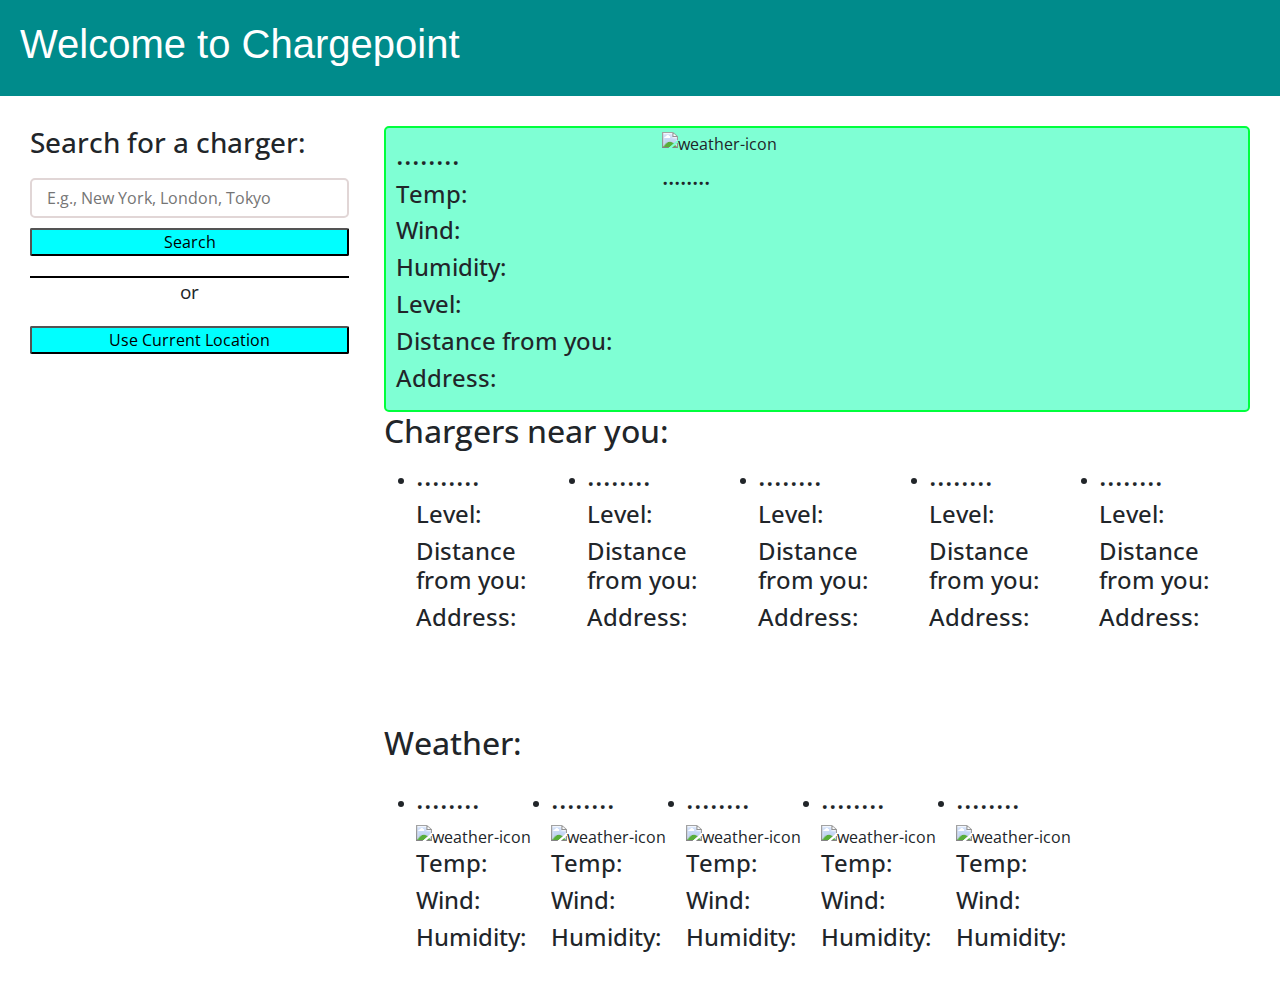
==== index.html @ 7f754228 "Merge pull request #11 from IsabellVirrey/isabell_divs" ====
<!DOCTYPE html>
<html lang="en">
  <head>
    <meta charset="UTF-8" />
    <meta name="viewport" content="width=device-width, initial-scale=1.0" />
    <meta http-equiv="X-UA-Compatible" content="ie=edge" />
    <link
      rel="stylesheet"
      href="https://cdn.jsdelivr.net/npm/bootstrap@5.1.3/dist/css/bootstrap.min.css"
    />
    <link
      rel="stylesheet"
      href="https://use.fontawesome.com/releases/v5.8.1/css/all.css"
      integrity="sha384-50oBUHEmvpQ+1lW4y57PTFmhCaXp0ML5d60M1M7uH2+nqUivzIebhndOJK28anvf"
      crossorigin="anonymous"
    />
    <link
      href="https://fonts.googleapis.com/css?family=Open+Sans&display=swap"
      rel="stylesheet"
    />

    <link rel="stylesheet" href="./assets/css/style.css" />

    <title>Weather Dashboard</title>
  </head>

  <body>

    <header>
      <h1>Welcome to Chargepoint  </h1>
    </header>

    <div class ="main-layout">

      <div class ="weather-input"> 
        <h3>Search for a charger: </h3>
        <input class="city-input" type="text" placeholder="E.g., New York, London, Tokyo">
        <button class="search-btn">Search</button>
        <div class="separator"></div>
        <button class="location-btn">Use Current Location</button>
        <div class="container cityHist">
          
        </div>
        </div>

        

        <div class = "weather-data">
          <!----------------------------------------------------------------->
          <div class = 'current-weather'>
              <section class = "weather-detail">
                <h3>........</h3>
                <h4>Temp: <span class="2"></span></h4>
                <h4>Wind: <span class="3"></span></h4>
                <h4>Humidity: <span class="4"></span></h4>
                <h4>Level: <span class="5"></span></h4>
                <h4>Distance from you: <span class="6"></span></h4>
                <h4>Address: <span class="7"></span></h4>
              </section>
              <section class ='weather-icon'>
                <img src="" alt="weather-icon">
                <h4>........</h4>
              </section>
          </div>

            <!----------------------------------------------------------------->
<!-- -->
          <div class ="Chargers">
            <h2> Chargers near you: </h2>
            <ul class="weather-cards">
              <li class="card0">
                <h3>........</h3> 
                <h4>Level: <span class="5"></span></h4>
                <h4>Distance from you: <span class="6"></span></h4>
                <h4>Address: <span class="7"></span></h4>
              </li>

              <li class="card1">
                <h3>........</h3> 
              <h4>Level: <span class="5"></span></h4>
              <h4>Distance from you: <span class="6"></span></h4>
              <h4>Address: <span class="7"></span></h4>
              </li>

              <li class="card2">

                <h3>........</h3>

                <h4>Level: <span class="5"></span></h4>
                <h4>Distance from you: <span class="6"></span></h4>
                <h4>Address: <span class="7"></span></h4>
              </li>

              <li class="card3">
                <h3>........</h3> 
                <h4>Level: <span class="5"></span></h4>
                <h4>Distance from you: <span class="6"></span></h4>
                <h4>Address: <span class="7"></span></h4>
              </li>

              <li class="card4">
                <h3>........</h3> 
                <h4>Level: <span class="5"></span></h4>
                <h4>Distance from you: <span class="6"></span></h4>
                <h4>Address: <span class="7"></span></h4>
              </li>
              </ul>
          <div>
          <!-- -->
<br></br>

<div class ="days-forecast">
  <h2> Weather: </h2>
  <ul class="weather-cards">
    <li class="card0">
      <h3>........</h3> 
      <img src="" alt="weather-icon">
      <h4>Temp: <span class="2"></span></h4>
      <h4>Wind: <span class="3"></span></h4>
      <h4>Humidity: <span class="4"></span></h4>
    </li>

    <li class="card1">
      <h3>........</h3> 
      <img src="" alt="weather-icon">
      <h4>Temp: <span class="2"></span></h4>
    <h4>Wind: <span class="3"></span></h4>
    <h4>Humidity: <span class="4"></span></h4>
    </li>

    <li class="card2">

      <h3>........</h3>

      <img src="" alt="weather-icon">
      <h4>Temp: <span class="2"></span></h4>
      <h4>Wind: <span class="3"></span></h4>
      <h4>Humidity: <span class="4"></span></h4>
    </li>

    <li class="card3">
      <h3>........</h3> 
      <img src="" alt="weather-icon">
      <h4>Temp: <span class="2"></span></h4>
      <h4>Wind: <span class="3"></span></h4>
      <h4>Humidity: <span class="4"></span></h4>
    </li>

    <li class="card4">
      <h3>........</h3> 
      <img src="" alt="weather-icon">
      <h4>Temp: <span class="2"></span></h4>
      <h4>Wind: <span class="3"></span></h4>
      <h4>Humidity: <span class="4"></span></h4>
    </li>

              </ul>
            </div>



        </div>



    </div>
    






        
    <script src="https://code.jquery.com/jquery-3.4.1.min.js"></script>
    <script src="https://cdnjs.cloudflare.com/ajax/libs/moment.js/2.24.0/moment.min.js"></script>
    <script
      src="https://cdn.jsdelivr.net/npm/dayjs@1.11.3/dayjs.min.js"
      integrity="sha256-iu/zLUB+QgISXBLCW/mcDi/rnf4m4uEDO0wauy76x7U="
      crossorigin="anonymous"
    ></script>

  <!-- Sarah trying js fetch request in html -->
      <script>
        const API_KEY = "42fc323d-4d1a-441d-a3cf-f4cf388c4ed2";
        const latitude = "";
        const longitude = "";
        const OPENCHARGE_URL = `https://api.openchargemap.io/v3/poi/?output=json&key=${API_KEY}&latitude=${latitude}&longitude=${longitude}&distance=5`

        fetch(OPENCHARGE_URL)
        .then(function(response)
        {
          return response.json();
        })
        .then(function(data){
          console.log(data);
          console.log(latitude);
          console.log(longitude);
        })
        
      </script>


    <script src="./assets/js/script.js"></script>
  </body>
</html>
---- assets/css/style.css ----
* {
  box-sizing: border-box;
  margin: 0;
  padding: 0;
}

body {
  font-family: 'Open Sans', sans-serif;
  font-size: 16px;
  background-color: white;
}

header {
padding: 20px;
font-family: 'Trebuchet MS', 'Lucida Sans Unicode', 'Lucida Grande', 'Lucida Sans', Arial, sans-serif;
background-color: darkcyan;
color: white;
}

/*
html{
  background-color: rgb(252, 252, 252);
  height: 100%;
}
*/

.main-layout{
  display: flex;
  gap: 35px;
  padding: 30px;
}

.weather-input
{
  width: 450px;
  border: 3px white;
}

.weather-input input
{
  width: 100%;
  height: 40px;
  padding: 0 15px;
  border: 2px rgb(225, 214, 214) solid;
  border-radius: 5px;
  margin: 10px 0 10px 0;
}
.weather-input button
{
width: 100%;
padding: 10px,0;
cursor: pointer;
outline: none;
background-color: cyan;
border-radius: 2px;

}
.weather-input .separator
{
  border-top: 2px black solid;
  margin: 20px 0;
  display: flex;
  justify-content: center;
}

.weather-input .separator::before
{
  content: "or";
  font-size: 1.18rem;
  padding: 0 15px;
  
}

.weather-data
{
  width: 100%;
  

  
}
.current-weather
{
  border-radius: 5px;
  border: 2px rgb(0, 255, 60) solid;
  padding: 10px 20px 10px 10px;
  display: flex;
  background-color: aquamarine;

}


.current-weather .weather-icon
{
  margin-left: 50px;
}
.current-weather .weather-icon img{
  max-width: 120px;
  margin-top: -15px;
}



.card img{
  max-width: 80px;
  margin-top: 5px 0 -12px 0;
}

.days-forecast h2
{
  font-size: 2rem;
  margin: 20px 0;
}
.weather-cards
{
  display: flex;
  gap: 20px;
}

.weather-cards .card{
  background: rgb(54, 42, 165);
  color: whitesmoke;
  padding: 18px 16px;
  border-radius: 6px;
}


/*
 <div class ="days-forecast">
              <h2> 5-Day Forecast</h2>
              <ul class="weather-cards">
                <li class="card">
                  <h3>(12/08/2023)</h3>  
                  <img src="https://openweathermap.org/img/wn/10d@2x.png" alt="weather-icon">
                  <h4>Temp: 76.62</h4>
                  <h4>Wind: 100</h4>
                  <h4>Humidity: 300</h4>
                </li>


*/
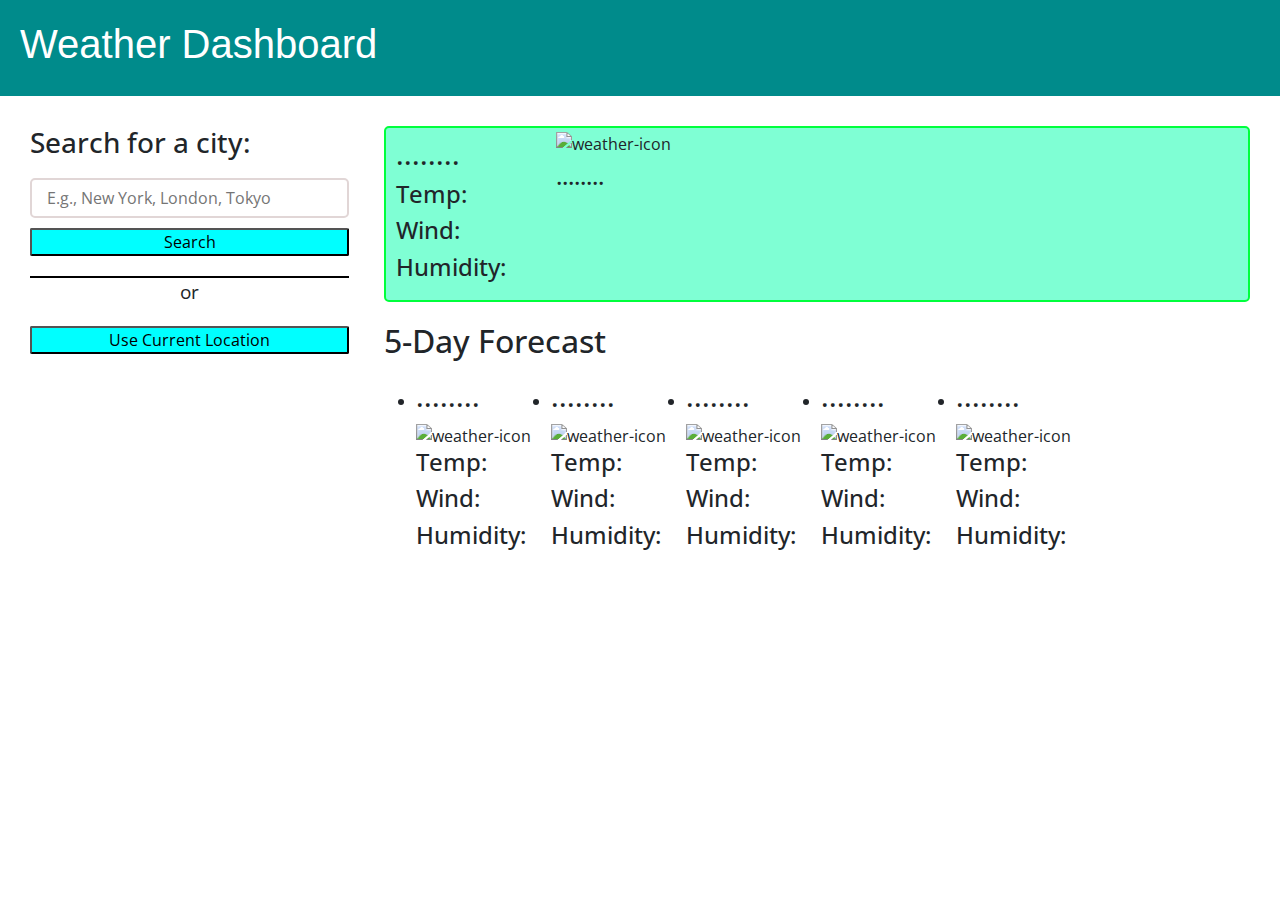
==== commit b0158729: "Add files via upload" ====
--- a/index.html
+++ b/index.html
@@ -1,206 +1,139 @@
-<!DOCTYPE html>
-<html lang="en">
-  <head>
-    <meta charset="UTF-8" />
-    <meta name="viewport" content="width=device-width, initial-scale=1.0" />
-    <meta http-equiv="X-UA-Compatible" content="ie=edge" />
-    <link
-      rel="stylesheet"
-      href="https://cdn.jsdelivr.net/npm/bootstrap@5.1.3/dist/css/bootstrap.min.css"
-    />
-    <link
-      rel="stylesheet"
-      href="https://use.fontawesome.com/releases/v5.8.1/css/all.css"
-      integrity="sha384-50oBUHEmvpQ+1lW4y57PTFmhCaXp0ML5d60M1M7uH2+nqUivzIebhndOJK28anvf"
-      crossorigin="anonymous"
-    />
-    <link
-      href="https://fonts.googleapis.com/css?family=Open+Sans&display=swap"
-      rel="stylesheet"
-    />
-
-    <link rel="stylesheet" href="./assets/css/style.css" />
-
-    <title>Weather Dashboard</title>
-  </head>
-
-  <body>
-
-    <header>
-      <h1>Welcome to Chargepoint  </h1>
-    </header>
-
-    <div class ="main-layout">
-
-      <div class ="weather-input"> 
-        <h3>Search for a charger: </h3>
-        <input class="city-input" type="text" placeholder="E.g., New York, London, Tokyo">
-        <button class="search-btn">Search</button>
-        <div class="separator"></div>
-        <button class="location-btn">Use Current Location</button>
-        <div class="container cityHist">
-          
-        </div>
-        </div>
-
-        
-
-        <div class = "weather-data">
-          <!----------------------------------------------------------------->
-          <div class = 'current-weather'>
-              <section class = "weather-detail">
-                <h3>........</h3>
-                <h4>Temp: <span class="2"></span></h4>
-                <h4>Wind: <span class="3"></span></h4>
-                <h4>Humidity: <span class="4"></span></h4>
-                <h4>Level: <span class="5"></span></h4>
-                <h4>Distance from you: <span class="6"></span></h4>
-                <h4>Address: <span class="7"></span></h4>
-              </section>
-              <section class ='weather-icon'>
-                <img src="" alt="weather-icon">
-                <h4>........</h4>
-              </section>
-          </div>
-
-            <!----------------------------------------------------------------->
-<!-- -->
-          <div class ="Chargers">
-            <h2> Chargers near you: </h2>
-            <ul class="weather-cards">
-              <li class="card0">
-                <h3>........</h3> 
-                <h4>Level: <span class="5"></span></h4>
-                <h4>Distance from you: <span class="6"></span></h4>
-                <h4>Address: <span class="7"></span></h4>
-              </li>
-
-              <li class="card1">
-                <h3>........</h3> 
-              <h4>Level: <span class="5"></span></h4>
-              <h4>Distance from you: <span class="6"></span></h4>
-              <h4>Address: <span class="7"></span></h4>
-              </li>
-
-              <li class="card2">
-
-                <h3>........</h3>
-
-                <h4>Level: <span class="5"></span></h4>
-                <h4>Distance from you: <span class="6"></span></h4>
-                <h4>Address: <span class="7"></span></h4>
-              </li>
-
-              <li class="card3">
-                <h3>........</h3> 
-                <h4>Level: <span class="5"></span></h4>
-                <h4>Distance from you: <span class="6"></span></h4>
-                <h4>Address: <span class="7"></span></h4>
-              </li>
-
-              <li class="card4">
-                <h3>........</h3> 
-                <h4>Level: <span class="5"></span></h4>
-                <h4>Distance from you: <span class="6"></span></h4>
-                <h4>Address: <span class="7"></span></h4>
-              </li>
-              </ul>
-          <div>
-          <!-- -->
-<br></br>
-
-<div class ="days-forecast">
-  <h2> Weather: </h2>
-  <ul class="weather-cards">
-    <li class="card0">
-      <h3>........</h3> 
-      <img src="" alt="weather-icon">
-      <h4>Temp: <span class="2"></span></h4>
-      <h4>Wind: <span class="3"></span></h4>
-      <h4>Humidity: <span class="4"></span></h4>
-    </li>
-
-    <li class="card1">
-      <h3>........</h3> 
-      <img src="" alt="weather-icon">
-      <h4>Temp: <span class="2"></span></h4>
-    <h4>Wind: <span class="3"></span></h4>
-    <h4>Humidity: <span class="4"></span></h4>
-    </li>
-
-    <li class="card2">
-
-      <h3>........</h3>
-
-      <img src="" alt="weather-icon">
-      <h4>Temp: <span class="2"></span></h4>
-      <h4>Wind: <span class="3"></span></h4>
-      <h4>Humidity: <span class="4"></span></h4>
-    </li>
-
-    <li class="card3">
-      <h3>........</h3> 
-      <img src="" alt="weather-icon">
-      <h4>Temp: <span class="2"></span></h4>
-      <h4>Wind: <span class="3"></span></h4>
-      <h4>Humidity: <span class="4"></span></h4>
-    </li>
-
-    <li class="card4">
-      <h3>........</h3> 
-      <img src="" alt="weather-icon">
-      <h4>Temp: <span class="2"></span></h4>
-      <h4>Wind: <span class="3"></span></h4>
-      <h4>Humidity: <span class="4"></span></h4>
-    </li>
-
-              </ul>
-            </div>
-
-
-
-        </div>
-
-
-
-    </div>
-    
-
-
-
-
-
-
-        
-    <script src="https://code.jquery.com/jquery-3.4.1.min.js"></script>
-    <script src="https://cdnjs.cloudflare.com/ajax/libs/moment.js/2.24.0/moment.min.js"></script>
-    <script
-      src="https://cdn.jsdelivr.net/npm/dayjs@1.11.3/dayjs.min.js"
-      integrity="sha256-iu/zLUB+QgISXBLCW/mcDi/rnf4m4uEDO0wauy76x7U="
-      crossorigin="anonymous"
-    ></script>
-
-  <!-- Sarah trying js fetch request in html -->
-      <script>
-        const API_KEY = "42fc323d-4d1a-441d-a3cf-f4cf388c4ed2";
-        const latitude = "";
-        const longitude = "";
-        const OPENCHARGE_URL = `https://api.openchargemap.io/v3/poi/?output=json&key=${API_KEY}&latitude=${latitude}&longitude=${longitude}&distance=5`
-
-        fetch(OPENCHARGE_URL)
-        .then(function(response)
-        {
-          return response.json();
-        })
-        .then(function(data){
-          console.log(data);
-          console.log(latitude);
-          console.log(longitude);
-        })
-        
-      </script>
-
-
-    <script src="./assets/js/script.js"></script>
-  </body>
-</html>
+<!DOCTYPE html>
+<html lang="en">
+  <head>
+    <meta charset="UTF-8" />
+    <meta name="viewport" content="width=device-width, initial-scale=1.0" />
+    <meta http-equiv="X-UA-Compatible" content="ie=edge" />
+    <link
+      rel="stylesheet"
+      href="https://cdn.jsdelivr.net/npm/bootstrap@5.1.3/dist/css/bootstrap.min.css"
+    />
+    <link
+      rel="stylesheet"
+      href="https://use.fontawesome.com/releases/v5.8.1/css/all.css"
+      integrity="sha384-50oBUHEmvpQ+1lW4y57PTFmhCaXp0ML5d60M1M7uH2+nqUivzIebhndOJK28anvf"
+      crossorigin="anonymous"
+    />
+    <link
+      href="https://fonts.googleapis.com/css?family=Open+Sans&display=swap"
+      rel="stylesheet"
+    />
+    <link rel="stylesheet" href="./assets/css/style.css" />
+    <title>Weather Dashboard</title>
+  </head>
+
+  <header>
+
+    <h1 class="heading">Weather Dashboard</h1>
+    <h5 class="heading">
+      <span  id ="time-display"></span>
+    </h5>
+
+  </header>
+  <body>
+    
+    <div class ="main-layout">
+
+      <div class ="weather-input"> 
+        <h3>Search for a city: </h3>
+        <input class="city-input" type="text" placeholder="E.g., New York, London, Tokyo">
+        <button class="search-btn">Search</button>
+        <div class="separator"></div>
+        <button class="location-btn">Use Current Location</button>
+        <div class="container cityHist">
+          
+        </div>
+
+        </div>
+
+        
+
+        <div class = "weather-data">
+          <!----------------------------------------------------------------->
+          <div class = 'current-weather'>
+              <section class = "weather-detail">
+                <h3>........</h3>
+                <h4>Temp: <span class="2"></span></h4>
+                <h4>Wind: <span class="3"></span></h4>
+                <h4>Humidity: <span class="4"></span></h4>
+              </section>
+              <section class ='weather-icon'>
+                <img src="" alt="weather-icon">
+                <h4>........</h4>
+              </section>
+          </div>
+
+            <!----------------------------------------------------------------->
+
+            <div class ="days-forecast">
+              <h2> 5-Day Forecast</h2>
+              <ul class="weather-cards">
+                <li class="card0">
+                  <h3>........</h3> 
+                  <img src="" alt="weather-icon">
+                  <h4>Temp: <span class="2"></span></h4>
+                  <h4>Wind: <span class="3"></span></h4>
+                  <h4>Humidity: <span class="4"></span></h4>
+                </li>
+
+                <li class="card1">
+                  <h3>........</h3> 
+                  <img src="" alt="weather-icon">
+                  <h4>Temp: <span class="2"></span></h4>
+                <h4>Wind: <span class="3"></span></h4>
+                <h4>Humidity: <span class="4"></span></h4>
+                </li>
+
+                <li class="card2">
+                  <h3>........</h3> 
+                  <img src="" alt="weather-icon">
+                  <h4>Temp: <span class="2"></span></h4>
+                  <h4>Wind: <span class="3"></span></h4>
+                  <h4>Humidity: <span class="4"></span></h4>
+                </li>
+
+                <li class="card3">
+                  <h3>........</h3> 
+                  <img src="" alt="weather-icon">
+                  <h4>Temp: <span class="2"></span></h4>
+                  <h4>Wind: <span class="3"></span></h4>
+                  <h4>Humidity: <span class="4"></span></h4>
+                </li>
+
+                <li class="card4">
+                  <h3>........</h3> 
+                  <img src="" alt="weather-icon">
+                  <h4>Temp: <span class="2"></span></h4>
+                  <h4>Wind: <span class="3"></span></h4>
+                  <h4>Humidity: <span class="4"></span></h4>
+                </li>
+
+              </ul>
+            </div>
+
+
+
+        </div>
+
+
+
+    </div>
+    
+
+
+
+
+
+
+        
+    <script src="https://code.jquery.com/jquery-3.4.1.min.js"></script>
+    <script src="https://cdnjs.cloudflare.com/ajax/libs/moment.js/2.24.0/moment.min.js"></script>
+    <script
+      src="https://cdn.jsdelivr.net/npm/dayjs@1.11.3/dayjs.min.js"
+      integrity="sha256-iu/zLUB+QgISXBLCW/mcDi/rnf4m4uEDO0wauy76x7U="
+      crossorigin="anonymous"
+    ></script>
+
+    <script src="./assets/js/script.js"></script>
+  </body>
+</html>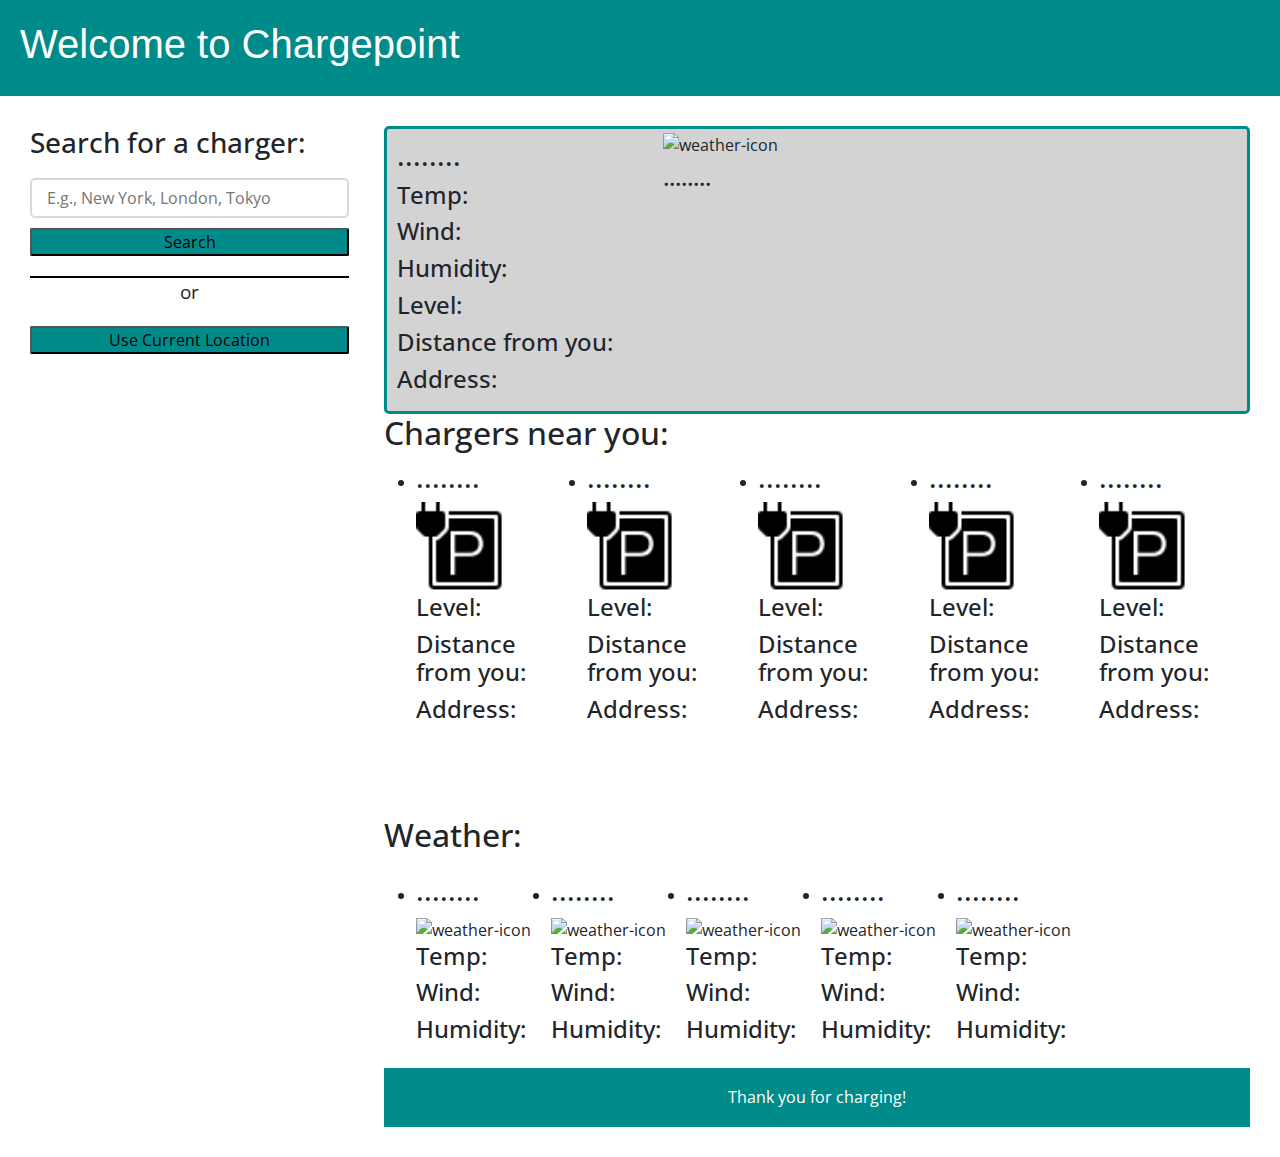
==== commit 40a07cf8: "more css" ====
--- a/index.html
+++ b/index.html
@@ -1,139 +1,197 @@
-<!DOCTYPE html>
-<html lang="en">
-  <head>
-    <meta charset="UTF-8" />
-    <meta name="viewport" content="width=device-width, initial-scale=1.0" />
-    <meta http-equiv="X-UA-Compatible" content="ie=edge" />
-    <link
-      rel="stylesheet"
-      href="https://cdn.jsdelivr.net/npm/bootstrap@5.1.3/dist/css/bootstrap.min.css"
-    />
-    <link
-      rel="stylesheet"
-      href="https://use.fontawesome.com/releases/v5.8.1/css/all.css"
-      integrity="sha384-50oBUHEmvpQ+1lW4y57PTFmhCaXp0ML5d60M1M7uH2+nqUivzIebhndOJK28anvf"
-      crossorigin="anonymous"
-    />
-    <link
-      href="https://fonts.googleapis.com/css?family=Open+Sans&display=swap"
-      rel="stylesheet"
-    />
-    <link rel="stylesheet" href="./assets/css/style.css" />
-    <title>Weather Dashboard</title>
-  </head>
-
-  <header>
-
-    <h1 class="heading">Weather Dashboard</h1>
-    <h5 class="heading">
-      <span  id ="time-display"></span>
-    </h5>
-
-  </header>
-  <body>
-    
-    <div class ="main-layout">
-
-      <div class ="weather-input"> 
-        <h3>Search for a city: </h3>
-        <input class="city-input" type="text" placeholder="E.g., New York, London, Tokyo">
-        <button class="search-btn">Search</button>
-        <div class="separator"></div>
-        <button class="location-btn">Use Current Location</button>
-        <div class="container cityHist">
-          
-        </div>
-
-        </div>
-
-        
-
-        <div class = "weather-data">
-          <!----------------------------------------------------------------->
-          <div class = 'current-weather'>
-              <section class = "weather-detail">
-                <h3>........</h3>
-                <h4>Temp: <span class="2"></span></h4>
-                <h4>Wind: <span class="3"></span></h4>
-                <h4>Humidity: <span class="4"></span></h4>
-              </section>
-              <section class ='weather-icon'>
-                <img src="" alt="weather-icon">
-                <h4>........</h4>
-              </section>
-          </div>
-
-            <!----------------------------------------------------------------->
-
-            <div class ="days-forecast">
-              <h2> 5-Day Forecast</h2>
-              <ul class="weather-cards">
-                <li class="card0">
-                  <h3>........</h3> 
-                  <img src="" alt="weather-icon">
-                  <h4>Temp: <span class="2"></span></h4>
-                  <h4>Wind: <span class="3"></span></h4>
-                  <h4>Humidity: <span class="4"></span></h4>
-                </li>
-
-                <li class="card1">
-                  <h3>........</h3> 
-                  <img src="" alt="weather-icon">
-                  <h4>Temp: <span class="2"></span></h4>
-                <h4>Wind: <span class="3"></span></h4>
-                <h4>Humidity: <span class="4"></span></h4>
-                </li>
-
-                <li class="card2">
-                  <h3>........</h3> 
-                  <img src="" alt="weather-icon">
-                  <h4>Temp: <span class="2"></span></h4>
-                  <h4>Wind: <span class="3"></span></h4>
-                  <h4>Humidity: <span class="4"></span></h4>
-                </li>
-
-                <li class="card3">
-                  <h3>........</h3> 
-                  <img src="" alt="weather-icon">
-                  <h4>Temp: <span class="2"></span></h4>
-                  <h4>Wind: <span class="3"></span></h4>
-                  <h4>Humidity: <span class="4"></span></h4>
-                </li>
-
-                <li class="card4">
-                  <h3>........</h3> 
-                  <img src="" alt="weather-icon">
-                  <h4>Temp: <span class="2"></span></h4>
-                  <h4>Wind: <span class="3"></span></h4>
-                  <h4>Humidity: <span class="4"></span></h4>
-                </li>
-
-              </ul>
-            </div>
-
-
-
-        </div>
-
-
-
-    </div>
-    
-
-
-
-
-
-
-        
-    <script src="https://code.jquery.com/jquery-3.4.1.min.js"></script>
-    <script src="https://cdnjs.cloudflare.com/ajax/libs/moment.js/2.24.0/moment.min.js"></script>
-    <script
-      src="https://cdn.jsdelivr.net/npm/dayjs@1.11.3/dayjs.min.js"
-      integrity="sha256-iu/zLUB+QgISXBLCW/mcDi/rnf4m4uEDO0wauy76x7U="
-      crossorigin="anonymous"
-    ></script>
-
-    <script src="./assets/js/script.js"></script>
-  </body>
-</html>+<!DOCTYPE html>
+<html lang="en">
+  <head>
+    <meta charset="UTF-8" />
+    <meta name="viewport" content="width=device-width, initial-scale=1.0" />
+    <meta http-equiv="X-UA-Compatible" content="ie=edge" />
+    <link
+      rel="stylesheet"
+      href="https://cdn.jsdelivr.net/npm/bootstrap@5.1.3/dist/css/bootstrap.min.css"
+    />
+    <link
+      rel="stylesheet"
+      href="https://use.fontawesome.com/releases/v5.8.1/css/all.css"
+      integrity="sha384-50oBUHEmvpQ+1lW4y57PTFmhCaXp0ML5d60M1M7uH2+nqUivzIebhndOJK28anvf"
+      crossorigin="anonymous"
+    />
+    <link
+      href="https://fonts.googleapis.com/css?family=Open+Sans&display=swap"
+      rel="stylesheet"
+    />
+
+    <link rel="stylesheet" href="./assets/css/style.css" />
+
+    <title>Weather Dashboard</title>
+  </head>
+
+  <body>
+
+    <header>
+      <h1>Welcome to Chargepoint  </h1>
+    </header>
+
+    <div class ="main-layout">
+
+      <div class ="weather-input"> 
+        <h3>Search for a charger: </h3>
+        <input class="city-input" type="text" placeholder="E.g., New York, London, Tokyo">
+        <button class="search-btn">Search</button>
+        <div class="separator"></div>
+        <button class="location-btn">Use Current Location</button>
+        <div class="container cityHist">
+          
+        </div>
+        </div>
+
+        
+
+        <div class = "weather-data">
+          <!----------------------------------------------------------------->
+          <div class = 'current-weather'>
+              <section class = "weather-detail">
+                <h3>........</h3>
+                <h4>Temp: <span class="2"></span></h4>
+                <h4>Wind: <span class="3"></span></h4>
+                <h4>Humidity: <span class="4"></span></h4>
+                <h4>Level: <span class="5"></span></h4>
+                <h4>Distance from you: <span class="6"></span></h4>
+                <h4>Address: <span class="7"></span></h4>
+              </section>
+              <section class ='weather-icon'>
+                <img src="/Users/isabellvirrey/SuperTeam6/assets/images/—Pngtree—weather icon_4468240.png" alt="weather-icon">
+                <h4>........</h4>
+              </section>
+          </div>
+
+            <!----------------------------------------------------------------->
+<!-- -->
+          <div class ="Chargers">
+            <h2> Chargers near you: </h2>
+            <ul class="weather-cards">
+              <li class="card0">
+                <h3>........</h3> 
+                <img src="assets/images/icons8-charging-station-50.png" alt="black charger icon">
+                <h4>Level: <span class="5"></span></h4>
+                <h4>Distance from you: <span class="6"></span></h4>
+                <h4>Address: <span class="7"></span></h4>
+              </li>
+
+              <li class="card1">
+              <h3>........</h3> 
+              <img src="assets/images/icons8-charging-station-50.png" alt="black charger icon">
+              <h4>Level: <span class="5"></span></h4>
+              <h4>Distance from you: <span class="6"></span></h4>
+              <h4>Address: <span class="7"></span></h4>
+              </li>
+
+              <li class="card2">
+
+                <h3>........</h3>
+                <img src="assets/images/icons8-charging-station-50.png" alt="black charger icon">
+                <h4>Level: <span class="5"></span></h4>
+                <h4>Distance from you: <span class="6"></span></h4>
+                <h4>Address: <span class="7"></span></h4>
+              </li>
+
+              <li class="card3">
+                <h3>........</h3> 
+                <img src="assets/images/icons8-charging-station-50.png" alt="black charger icon">
+                <h4>Level: <span class="5"></span></h4>
+                <h4>Distance from you: <span class="6"></span></h4>
+                <h4>Address: <span class="7"></span></h4>
+              </li>
+
+              <li class="card4">
+                <h3>........</h3> 
+                <img src="assets/images/icons8-charging-station-50.png" alt="black charger icon">
+                <h4>Level: <span class="5"></span></h4>
+                <h4>Distance from you: <span class="6"></span></h4>
+                <h4>Address: <span class="7"></span></h4>
+              </li>
+              </ul>
+            </div>
+          <!-- -->
+<br></br>
+
+<div class ="days-forecast">
+  <h2> Weather: </h2>
+  <ul class="weather-cards">
+    <li class="card0">
+      <h3>........</h3> 
+      <img src="/Users/isabellvirrey/SuperTeam6/assets/images/—Pngtree—weather icon_4468240.png" alt="weather-icon">
+      <h4>Temp: <span class="2"></span></h4>
+      <h4>Wind: <span class="3"></span></h4>
+      <h4>Humidity: <span class="4"></span></h4>
+    </li>
+
+    <li class="card1">
+      <h3>........</h3> 
+      <img src="/Users/isabellvirrey/SuperTeam6/assets/images/—Pngtree—weather icon_4468240.png" alt="weather-icon">
+      <h4>Temp: <span class="2"></span></h4>
+    <h4>Wind: <span class="3"></span></h4>
+    <h4>Humidity: <span class="4"></span></h4>
+    </li>
+
+    <li class="card2">
+
+      <h3>........</h3>
+      <img src="/Users/isabellvirrey/SuperTeam6/assets/images/—Pngtree—weather icon_4468240.png" alt="weather-icon">
+      <h4>Temp: <span class="2"></span></h4>
+      <h4>Wind: <span class="3"></span></h4>
+      <h4>Humidity: <span class="4"></span></h4>
+    </li>
+
+    <li class="card3">
+      <h3>........</h3> 
+      <img src="/Users/isabellvirrey/SuperTeam6/assets/images/—Pngtree—weather icon_4468240.png" alt="weather-icon">
+      <h4>Temp: <span class="2"></span></h4>
+      <h4>Wind: <span class="3"></span></h4>
+      <h4>Humidity: <span class="4"></span></h4>
+    </li>
+
+    <li class="card4">
+      <h3>........</h3> 
+      <img src="/Users/isabellvirrey/SuperTeam6/assets/images/—Pngtree—weather icon_4468240.png" alt="weather-icon">
+      <h4>Temp: <span class="2"></span></h4>
+      <h4>Wind: <span class="3"></span></h4>
+      <h4>Humidity: <span class="4"></span></h4>
+    </li></ul>
+  </div>
+
+    <script src="https://code.jquery.com/jquery-3.4.1.min.js"></script>
+    <script src="https://cdnjs.cloudflare.com/ajax/libs/moment.js/2.24.0/moment.min.js"></script>
+    <script
+      src="https://cdn.jsdelivr.net/npm/dayjs@1.11.3/dayjs.min.js"
+      integrity="sha256-iu/zLUB+QgISXBLCW/mcDi/rnf4m4uEDO0wauy76x7U="
+      crossorigin="anonymous"
+    ></script>
+
+  <!-- Sarah trying js fetch request in html -->
+      <script>
+        const API_KEY = "42fc323d-4d1a-441d-a3cf-f4cf388c4ed2";
+        const latitude = "";
+        const longitude = "";
+        const OPENCHARGE_URL = `https://api.openchargemap.io/v3/poi/?output=json&key=${API_KEY}&latitude=${latitude}&longitude=${longitude}&distance=5`
+
+        fetch(OPENCHARGE_URL)
+        .then(function(response)
+        {
+          return response.json();
+        })
+        .then(function(data){
+          console.log(data);
+          console.log(latitude);
+          console.log(longitude);
+        })
+        
+      </script>
+
+
+    <script src="./assets/js/script.js"></script>
+   
+  
+    <footer> <span>Thank you for charging!</span></footer>
+
+  </body>
+
+</html>
--- a/assets/css/style.css
+++ b/assets/css/style.css
@@ -4,10 +4,12 @@
   padding: 0;
 }
 
-body {
+html, body {
   font-family: 'Open Sans', sans-serif;
   font-size: 16px;
   background-color: white;
+  margin: 0;
+  padding: 0;
 }
 
 header {
@@ -15,6 +17,21 @@
 font-family: 'Trebuchet MS', 'Lucida Sans Unicode', 'Lucida Grande', 'Lucida Sans', Arial, sans-serif;
 background-color: darkcyan;
 color: white;
+}
+
+img {
+width: 60%;
+}
+
+footer {
+  display: flex;
+  justify-content: center;
+  padding: 2%;
+  background-color: darkcyan;
+  color: white;
+  width: 100%;
+  bottom: 0;
+  left: 0;
 }
 
 /*
@@ -45,13 +62,14 @@
   border-radius: 5px;
   margin: 10px 0 10px 0;
 }
+
 .weather-input button
 {
 width: 100%;
 padding: 10px,0;
 cursor: pointer;
 outline: none;
-background-color: cyan;
+background-color: darkcyan;
 border-radius: 2px;
 
 }
@@ -81,10 +99,10 @@
 .current-weather
 {
   border-radius: 5px;
-  border: 2px rgb(0, 255, 60) solid;
+  border: darkcyan solid;
   padding: 10px 20px 10px 10px;
   display: flex;
-  background-color: aquamarine;
+  background-color: lightgray;
 
 }
 
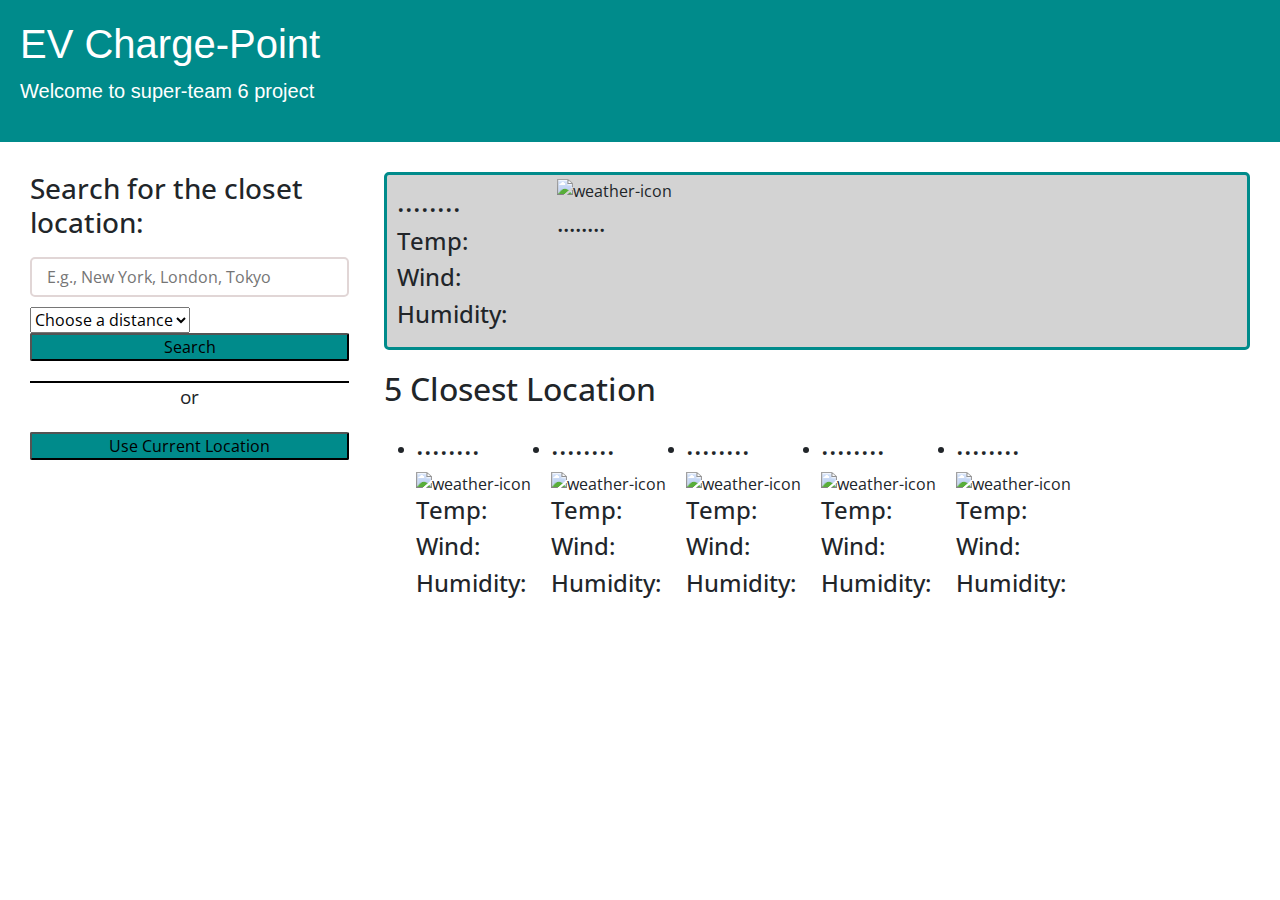
==== commit 8e9ac5c1: "Add files via upload" ====
--- a/index.html
+++ b/index.html
@@ -1,197 +1,148 @@
-<!DOCTYPE html>
-<html lang="en">
-  <head>
-    <meta charset="UTF-8" />
-    <meta name="viewport" content="width=device-width, initial-scale=1.0" />
-    <meta http-equiv="X-UA-Compatible" content="ie=edge" />
-    <link
-      rel="stylesheet"
-      href="https://cdn.jsdelivr.net/npm/bootstrap@5.1.3/dist/css/bootstrap.min.css"
-    />
-    <link
-      rel="stylesheet"
-      href="https://use.fontawesome.com/releases/v5.8.1/css/all.css"
-      integrity="sha384-50oBUHEmvpQ+1lW4y57PTFmhCaXp0ML5d60M1M7uH2+nqUivzIebhndOJK28anvf"
-      crossorigin="anonymous"
-    />
-    <link
-      href="https://fonts.googleapis.com/css?family=Open+Sans&display=swap"
-      rel="stylesheet"
-    />
-
-    <link rel="stylesheet" href="./assets/css/style.css" />
-
-    <title>Weather Dashboard</title>
-  </head>
-
-  <body>
-
-    <header>
-      <h1>Welcome to Chargepoint  </h1>
-    </header>
-
-    <div class ="main-layout">
-
-      <div class ="weather-input"> 
-        <h3>Search for a charger: </h3>
-        <input class="city-input" type="text" placeholder="E.g., New York, London, Tokyo">
-        <button class="search-btn">Search</button>
-        <div class="separator"></div>
-        <button class="location-btn">Use Current Location</button>
-        <div class="container cityHist">
-          
-        </div>
-        </div>
-
-        
-
-        <div class = "weather-data">
-          <!----------------------------------------------------------------->
-          <div class = 'current-weather'>
-              <section class = "weather-detail">
-                <h3>........</h3>
-                <h4>Temp: <span class="2"></span></h4>
-                <h4>Wind: <span class="3"></span></h4>
-                <h4>Humidity: <span class="4"></span></h4>
-                <h4>Level: <span class="5"></span></h4>
-                <h4>Distance from you: <span class="6"></span></h4>
-                <h4>Address: <span class="7"></span></h4>
-              </section>
-              <section class ='weather-icon'>
-                <img src="/Users/isabellvirrey/SuperTeam6/assets/images/—Pngtree—weather icon_4468240.png" alt="weather-icon">
-                <h4>........</h4>
-              </section>
-          </div>
-
-            <!----------------------------------------------------------------->
-<!-- -->
-          <div class ="Chargers">
-            <h2> Chargers near you: </h2>
-            <ul class="weather-cards">
-              <li class="card0">
-                <h3>........</h3> 
-                <img src="assets/images/icons8-charging-station-50.png" alt="black charger icon">
-                <h4>Level: <span class="5"></span></h4>
-                <h4>Distance from you: <span class="6"></span></h4>
-                <h4>Address: <span class="7"></span></h4>
-              </li>
-
-              <li class="card1">
-              <h3>........</h3> 
-              <img src="assets/images/icons8-charging-station-50.png" alt="black charger icon">
-              <h4>Level: <span class="5"></span></h4>
-              <h4>Distance from you: <span class="6"></span></h4>
-              <h4>Address: <span class="7"></span></h4>
-              </li>
-
-              <li class="card2">
-
-                <h3>........</h3>
-                <img src="assets/images/icons8-charging-station-50.png" alt="black charger icon">
-                <h4>Level: <span class="5"></span></h4>
-                <h4>Distance from you: <span class="6"></span></h4>
-                <h4>Address: <span class="7"></span></h4>
-              </li>
-
-              <li class="card3">
-                <h3>........</h3> 
-                <img src="assets/images/icons8-charging-station-50.png" alt="black charger icon">
-                <h4>Level: <span class="5"></span></h4>
-                <h4>Distance from you: <span class="6"></span></h4>
-                <h4>Address: <span class="7"></span></h4>
-              </li>
-
-              <li class="card4">
-                <h3>........</h3> 
-                <img src="assets/images/icons8-charging-station-50.png" alt="black charger icon">
-                <h4>Level: <span class="5"></span></h4>
-                <h4>Distance from you: <span class="6"></span></h4>
-                <h4>Address: <span class="7"></span></h4>
-              </li>
-              </ul>
-            </div>
-          <!-- -->
-<br></br>
-
-<div class ="days-forecast">
-  <h2> Weather: </h2>
-  <ul class="weather-cards">
-    <li class="card0">
-      <h3>........</h3> 
-      <img src="/Users/isabellvirrey/SuperTeam6/assets/images/—Pngtree—weather icon_4468240.png" alt="weather-icon">
-      <h4>Temp: <span class="2"></span></h4>
-      <h4>Wind: <span class="3"></span></h4>
-      <h4>Humidity: <span class="4"></span></h4>
-    </li>
-
-    <li class="card1">
-      <h3>........</h3> 
-      <img src="/Users/isabellvirrey/SuperTeam6/assets/images/—Pngtree—weather icon_4468240.png" alt="weather-icon">
-      <h4>Temp: <span class="2"></span></h4>
-    <h4>Wind: <span class="3"></span></h4>
-    <h4>Humidity: <span class="4"></span></h4>
-    </li>
-
-    <li class="card2">
-
-      <h3>........</h3>
-      <img src="/Users/isabellvirrey/SuperTeam6/assets/images/—Pngtree—weather icon_4468240.png" alt="weather-icon">
-      <h4>Temp: <span class="2"></span></h4>
-      <h4>Wind: <span class="3"></span></h4>
-      <h4>Humidity: <span class="4"></span></h4>
-    </li>
-
-    <li class="card3">
-      <h3>........</h3> 
-      <img src="/Users/isabellvirrey/SuperTeam6/assets/images/—Pngtree—weather icon_4468240.png" alt="weather-icon">
-      <h4>Temp: <span class="2"></span></h4>
-      <h4>Wind: <span class="3"></span></h4>
-      <h4>Humidity: <span class="4"></span></h4>
-    </li>
-
-    <li class="card4">
-      <h3>........</h3> 
-      <img src="/Users/isabellvirrey/SuperTeam6/assets/images/—Pngtree—weather icon_4468240.png" alt="weather-icon">
-      <h4>Temp: <span class="2"></span></h4>
-      <h4>Wind: <span class="3"></span></h4>
-      <h4>Humidity: <span class="4"></span></h4>
-    </li></ul>
-  </div>
-
-    <script src="https://code.jquery.com/jquery-3.4.1.min.js"></script>
-    <script src="https://cdnjs.cloudflare.com/ajax/libs/moment.js/2.24.0/moment.min.js"></script>
-    <script
-      src="https://cdn.jsdelivr.net/npm/dayjs@1.11.3/dayjs.min.js"
-      integrity="sha256-iu/zLUB+QgISXBLCW/mcDi/rnf4m4uEDO0wauy76x7U="
-      crossorigin="anonymous"
-    ></script>
-
-  <!-- Sarah trying js fetch request in html -->
-      <script>
-        const API_KEY = "42fc323d-4d1a-441d-a3cf-f4cf388c4ed2";
-        const latitude = "";
-        const longitude = "";
-        const OPENCHARGE_URL = `https://api.openchargemap.io/v3/poi/?output=json&key=${API_KEY}&latitude=${latitude}&longitude=${longitude}&distance=5`
-
-        fetch(OPENCHARGE_URL)
-        .then(function(response)
-        {
-          return response.json();
-        })
-        .then(function(data){
-          console.log(data);
-          console.log(latitude);
-          console.log(longitude);
-        })
-        
-      </script>
-
-
-    <script src="./assets/js/script.js"></script>
-   
-  
-    <footer> <span>Thank you for charging!</span></footer>
-
-  </body>
-
-</html>
+<!DOCTYPE html>
+<html lang="en">
+  <head>
+    <meta charset="UTF-8" />
+    <meta name="viewport" content="width=device-width, initial-scale=1.0" />
+    <meta http-equiv="X-UA-Compatible" content="ie=edge" />
+    <link
+      rel="stylesheet"
+      href="https://cdn.jsdelivr.net/npm/bootstrap@5.1.3/dist/css/bootstrap.min.css"
+    />
+    <link
+      rel="stylesheet"
+      href="https://use.fontawesome.com/releases/v5.8.1/css/all.css"
+      integrity="sha384-50oBUHEmvpQ+1lW4y57PTFmhCaXp0ML5d60M1M7uH2+nqUivzIebhndOJK28anvf"
+      crossorigin="anonymous"
+    />
+    <link
+      href="https://fonts.googleapis.com/css?family=Open+Sans&display=swap"
+      rel="stylesheet"
+    />
+    <link rel="stylesheet" href="./assets/css/style.css" />
+    <title>Weather Dashboard</title>
+  </head>
+
+  <header>
+
+    <h1 class="heading">EV Charge-Point</h1>
+    <h5 class="heading">
+      <span  id ="time-display"></span>
+    </h5>
+    <p class="lead">Welcome to super-team 6 project</p>
+
+  </header>
+  <body>
+    
+    <div class ="main-layout">
+
+      <div class ="weather-input"> 
+        <h3>Search for the closet location: </h3>
+        <input class="city-input" type="text" placeholder="E.g., New York, London, Tokyo">
+
+        <select class="drop-down-menu" name="radius-location" id="radius-location">
+          <option value="none" selected> Choose a distance</option>
+          <option value="5miles">5 Miles</option>
+          <option value="10 miles">10 Miles</option>
+          <option value="20miles">20 Miles</option>
+        </select>
+
+        <button class="search-btn">Search</button>
+        <div class="separator"></div>
+        <button class="location-btn">Use Current Location</button>
+        <div class="container cityHist">
+          
+        </div>
+
+        </div>
+
+        
+
+        <div class = "weather-data">
+          <!----------------------------------------------------------------->
+          <div class = 'current-weather'>
+              <section class = "weather-detail">
+                <h3>........</h3>
+                <h4>Temp: <span class="2"></span></h4>
+                <h4>Wind: <span class="3"></span></h4>
+                <h4>Humidity: <span class="4"></span></h4>
+              </section>
+              <section class ='weather-icon'>
+                <img src="" alt="weather-icon">
+                <h4>........</h4>
+              </section>
+          </div>
+
+            <!----------------------------------------------------------------->
+
+            <div class ="days-forecast">
+              <h2> 5 Closest Location</h2>
+              <ul class="weather-cards">
+                <li class="card0">
+                  <h3>........</h3> 
+                  <img src="" alt="weather-icon">
+                  <h4>Temp: <span class="2"></span></h4>
+                  <h4>Wind: <span class="3"></span></h4>
+                  <h4>Humidity: <span class="4"></span></h4>
+                </li>
+
+                <li class="card1">
+                  <h3>........</h3> 
+                  <img src="" alt="weather-icon">
+                  <h4>Temp: <span class="2"></span></h4>
+                <h4>Wind: <span class="3"></span></h4>
+                <h4>Humidity: <span class="4"></span></h4>
+                </li>
+
+                <li class="card2">
+                  <h3>........</h3> 
+                  <img src="" alt="weather-icon">
+                  <h4>Temp: <span class="2"></span></h4>
+                  <h4>Wind: <span class="3"></span></h4>
+                  <h4>Humidity: <span class="4"></span></h4>
+                </li>
+
+                <li class="card3">
+                  <h3>........</h3> 
+                  <img src="" alt="weather-icon">
+                  <h4>Temp: <span class="2"></span></h4>
+                  <h4>Wind: <span class="3"></span></h4>
+                  <h4>Humidity: <span class="4"></span></h4>
+                </li>
+
+                <li class="card4">
+                  <h3>........</h3> 
+                  <img src="" alt="weather-icon">
+                  <h4>Temp: <span class="2"></span></h4>
+                  <h4>Wind: <span class="3"></span></h4>
+                  <h4>Humidity: <span class="4"></span></h4>
+                </li>
+
+              </ul>
+            </div>
+
+
+
+        </div>
+
+
+
+    </div>
+    
+
+
+
+
+
+
+        
+    <script src="https://code.jquery.com/jquery-3.4.1.min.js"></script>
+    <script src="https://cdnjs.cloudflare.com/ajax/libs/moment.js/2.24.0/moment.min.js"></script>
+    <script
+      src="https://cdn.jsdelivr.net/npm/dayjs@1.11.3/dayjs.min.js"
+      integrity="sha256-iu/zLUB+QgISXBLCW/mcDi/rnf4m4uEDO0wauy76x7U="
+      crossorigin="anonymous"
+    ></script>
+
+    <script src="./assets/js/script.js"></script>
+  </body>
+</html>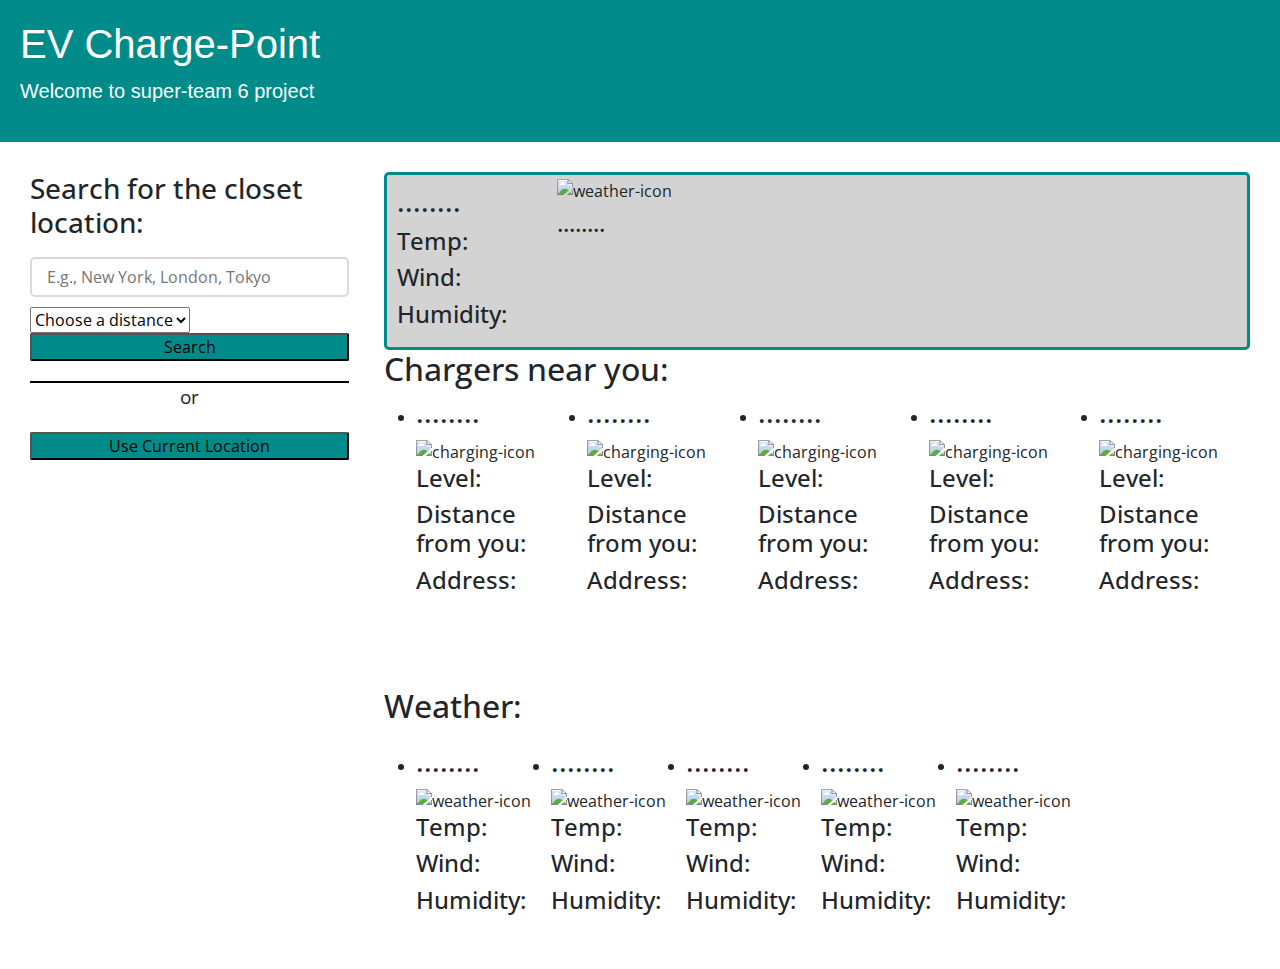
==== commit fe35c388: "Update index.html to merged 8:54pm" ====
--- a/index.html
+++ b/index.html
@@ -74,48 +74,99 @@
 
             <!----------------------------------------------------------------->
 
-            <div class ="days-forecast">
-              <h2> 5 Closest Location</h2>
-              <ul class="weather-cards">
-                <li class="card0">
-                  <h3>........</h3> 
-                  <img src="" alt="weather-icon">
-                  <h4>Temp: <span class="2"></span></h4>
-                  <h4>Wind: <span class="3"></span></h4>
-                  <h4>Humidity: <span class="4"></span></h4>
-                </li>
+
+            <div class ="Chargers">
+                <h2> Chargers near you: </h2>
+                <ul class="weather-cards">
+                  
+                  <li class="card0">
+                    <h3>........</h3> 
+                    <img src="/Users/isabellvirrey/SuperTeam6/assets/images/charging_icon.png" alt="charging-icon">
+                    <h4>Level: <span class="5"></span></h4>
+                    <h4>Distance from you: <span class="6"></span></h4>
+                    <h4>Address: <span class="7"></span></h4>
+                  </li>
 
                 <li class="card1">
                   <h3>........</h3> 
-                  <img src="" alt="weather-icon">
-                  <h4>Temp: <span class="2"></span></h4>
-                <h4>Wind: <span class="3"></span></h4>
-                <h4>Humidity: <span class="4"></span></h4>
-                </li>
+                  <img src="/Users/isabellvirrey/SuperTeam6/assets/images/charging_icon.png" alt="charging-icon">
+                  <h4>Level: <span class="5"></span></h4>
+              <h4>Distance from you: <span class="6"></span></h4>
+              <h4>Address: <span class="7"></span></h4>
+              </li>
 
                 <li class="card2">
                   <h3>........</h3> 
-                  <img src="" alt="weather-icon">
-                  <h4>Temp: <span class="2"></span></h4>
-                  <h4>Wind: <span class="3"></span></h4>
-                  <h4>Humidity: <span class="4"></span></h4>
+                  <img src="/Users/isabellvirrey/SuperTeam6/assets/images/charging_icon.png" alt="charging-icon">
+                  <h4>Level: <span class="5"></span></h4>
+                <h4>Distance from you: <span class="6"></span></h4>
+                <h4>Address: <span class="7"></span></h4>
                 </li>
 
                 <li class="card3">
                   <h3>........</h3> 
-                  <img src="" alt="weather-icon">
-                  <h4>Temp: <span class="2"></span></h4>
-                  <h4>Wind: <span class="3"></span></h4>
-                  <h4>Humidity: <span class="4"></span></h4>
-                </li>
+                  <img src="/Users/isabellvirrey/SuperTeam6/assets/images/charging_icon.png" alt="charging-icon">
+                  <h4>Level: <span class="5"></span></h4>
+                <h4>Distance from you: <span class="6"></span></h4>
+                <h4>Address: <span class="7"></span></h4>
+              </li>
 
-                <li class="card4">
-                  <h3>........</h3> 
-                  <img src="" alt="weather-icon">
-                  <h4>Temp: <span class="2"></span></h4>
-                  <h4>Wind: <span class="3"></span></h4>
-                  <h4>Humidity: <span class="4"></span></h4>
-                </li>
+              <li class="card4">
+                <h3>........</h3> 
+                <img src="/Users/isabellvirrey/SuperTeam6/assets/images/charging_icon.png" alt="charging-icon">
+                <h4>Level: <span class="5"></span></h4>
+                <h4>Distance from you: <span class="6"></span></h4>
+                <h4>Address: <span class="7"></span></h4>
+              </li>
+              </ul>
+          <div>
+          <!-- -->
+<br></br>
+
+<div class ="days-forecast">
+  <h2> Weather: </h2>
+  <ul class="weather-cards">
+    <li class="card0">
+      <h3>........</h3> 
+      <img src="" alt="weather-icon">
+      <h4>Temp: <span class="2"></span></h4>
+      <h4>Wind: <span class="3"></span></h4>
+      <h4>Humidity: <span class="4"></span></h4>
+    </li>
+
+    <li class="card1">
+      <h3>........</h3> 
+      <img src="" alt="weather-icon">
+      <h4>Temp: <span class="2"></span></h4>
+    <h4>Wind: <span class="3"></span></h4>
+    <h4>Humidity: <span class="4"></span></h4>
+    </li>
+
+    <li class="card2">
+
+      <h3>........</h3>
+
+      <img src="" alt="weather-icon">
+      <h4>Temp: <span class="2"></span></h4>
+      <h4>Wind: <span class="3"></span></h4>
+      <h4>Humidity: <span class="4"></span></h4>
+    </li>
+
+    <li class="card3">
+      <h3>........</h3> 
+      <img src="" alt="weather-icon">
+      <h4>Temp: <span class="2"></span></h4>
+      <h4>Wind: <span class="3"></span></h4>
+      <h4>Humidity: <span class="4"></span></h4>
+    </li>
+
+    <li class="card4">
+      <h3>........</h3> 
+      <img src="" alt="weather-icon">
+      <h4>Temp: <span class="2"></span></h4>
+      <h4>Wind: <span class="3"></span></h4>
+      <h4>Humidity: <span class="4"></span></h4>
+    </li>
 
               </ul>
             </div>
@@ -145,4 +196,4 @@
 
     <script src="./assets/js/script.js"></script>
   </body>
-</html>+</html>
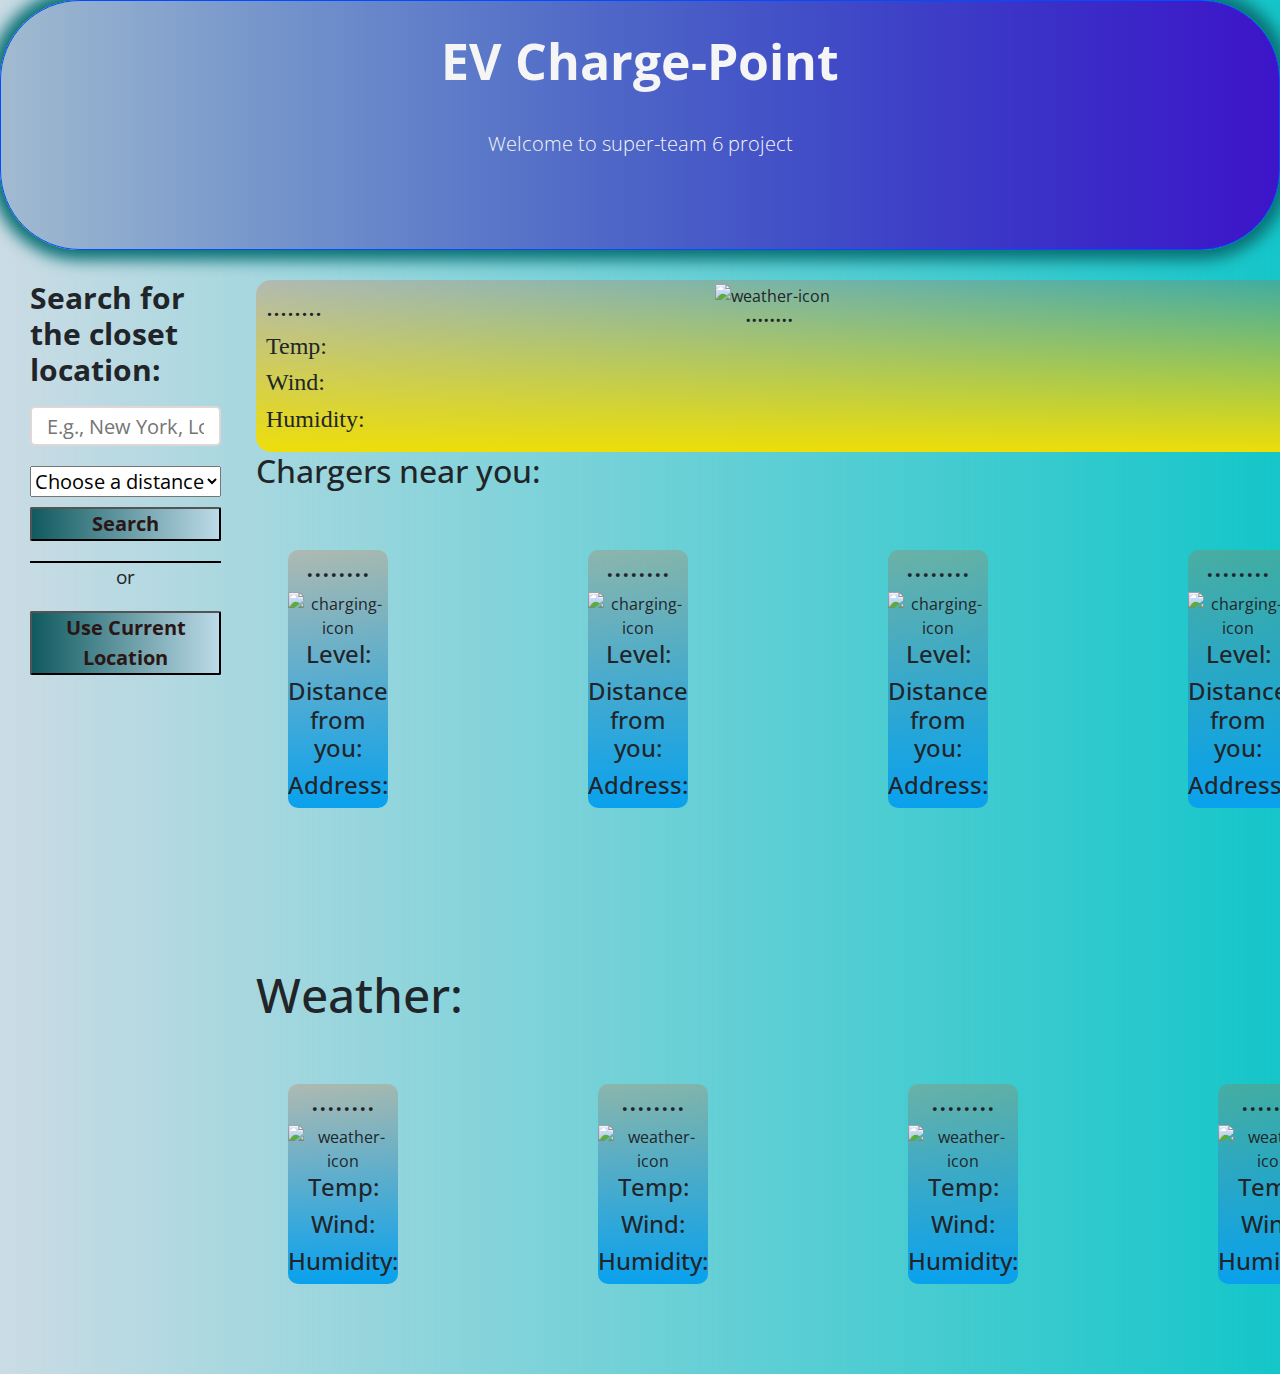
==== commit 88923f22: "updated final  again" ====
--- a/index.html
+++ b/index.html
@@ -1,199 +1,199 @@
-<!DOCTYPE html>
-<html lang="en">
-  <head>
-    <meta charset="UTF-8" />
-    <meta name="viewport" content="width=device-width, initial-scale=1.0" />
-    <meta http-equiv="X-UA-Compatible" content="ie=edge" />
-    <link
-      rel="stylesheet"
-      href="https://cdn.jsdelivr.net/npm/bootstrap@5.1.3/dist/css/bootstrap.min.css"
-    />
-    <link
-      rel="stylesheet"
-      href="https://use.fontawesome.com/releases/v5.8.1/css/all.css"
-      integrity="sha384-50oBUHEmvpQ+1lW4y57PTFmhCaXp0ML5d60M1M7uH2+nqUivzIebhndOJK28anvf"
-      crossorigin="anonymous"
-    />
-    <link
-      href="https://fonts.googleapis.com/css?family=Open+Sans&display=swap"
-      rel="stylesheet"
-    />
-    <link rel="stylesheet" href="./assets/css/style.css" />
-    <title>Weather Dashboard</title>
-  </head>
-
-  <header>
-
-    <h1 class="heading">EV Charge-Point</h1>
-    <h5 class="heading">
-      <span  id ="time-display"></span>
-    </h5>
-    <p class="lead">Welcome to super-team 6 project</p>
-
-  </header>
-  <body>
-    
-    <div class ="main-layout">
-
-      <div class ="weather-input"> 
-        <h3>Search for the closet location: </h3>
-        <input class="city-input" type="text" placeholder="E.g., New York, London, Tokyo">
-
-        <select class="drop-down-menu" name="radius-location" id="radius-location">
-          <option value="none" selected> Choose a distance</option>
-          <option value="5miles">5 Miles</option>
-          <option value="10 miles">10 Miles</option>
-          <option value="20miles">20 Miles</option>
-        </select>
-
-        <button class="search-btn">Search</button>
-        <div class="separator"></div>
-        <button class="location-btn">Use Current Location</button>
-        <div class="container cityHist">
-          
-        </div>
-
-        </div>
-
-        
-
-        <div class = "weather-data">
-          <!----------------------------------------------------------------->
-          <div class = 'current-weather'>
-              <section class = "weather-detail">
-                <h3>........</h3>
-                <h4>Temp: <span class="2"></span></h4>
-                <h4>Wind: <span class="3"></span></h4>
-                <h4>Humidity: <span class="4"></span></h4>
-              </section>
-              <section class ='weather-icon'>
-                <img src="" alt="weather-icon">
-                <h4>........</h4>
-              </section>
-          </div>
-
-            <!----------------------------------------------------------------->
-
-
-            <div class ="Chargers">
-                <h2> Chargers near you: </h2>
-                <ul class="weather-cards">
-                  
-                  <li class="card0">
-                    <h3>........</h3> 
-                    <img src="/Users/isabellvirrey/SuperTeam6/assets/images/charging_icon.png" alt="charging-icon">
-                    <h4>Level: <span class="5"></span></h4>
-                    <h4>Distance from you: <span class="6"></span></h4>
-                    <h4>Address: <span class="7"></span></h4>
-                  </li>
-
-                <li class="card1">
-                  <h3>........</h3> 
-                  <img src="/Users/isabellvirrey/SuperTeam6/assets/images/charging_icon.png" alt="charging-icon">
-                  <h4>Level: <span class="5"></span></h4>
-              <h4>Distance from you: <span class="6"></span></h4>
-              <h4>Address: <span class="7"></span></h4>
-              </li>
-
-                <li class="card2">
-                  <h3>........</h3> 
-                  <img src="/Users/isabellvirrey/SuperTeam6/assets/images/charging_icon.png" alt="charging-icon">
-                  <h4>Level: <span class="5"></span></h4>
-                <h4>Distance from you: <span class="6"></span></h4>
-                <h4>Address: <span class="7"></span></h4>
-                </li>
-
-                <li class="card3">
-                  <h3>........</h3> 
-                  <img src="/Users/isabellvirrey/SuperTeam6/assets/images/charging_icon.png" alt="charging-icon">
-                  <h4>Level: <span class="5"></span></h4>
-                <h4>Distance from you: <span class="6"></span></h4>
-                <h4>Address: <span class="7"></span></h4>
-              </li>
-
-              <li class="card4">
-                <h3>........</h3> 
-                <img src="/Users/isabellvirrey/SuperTeam6/assets/images/charging_icon.png" alt="charging-icon">
-                <h4>Level: <span class="5"></span></h4>
-                <h4>Distance from you: <span class="6"></span></h4>
-                <h4>Address: <span class="7"></span></h4>
-              </li>
-              </ul>
-          <div>
-          <!-- -->
-<br></br>
-
-<div class ="days-forecast">
-  <h2> Weather: </h2>
-  <ul class="weather-cards">
-    <li class="card0">
-      <h3>........</h3> 
-      <img src="" alt="weather-icon">
-      <h4>Temp: <span class="2"></span></h4>
-      <h4>Wind: <span class="3"></span></h4>
-      <h4>Humidity: <span class="4"></span></h4>
-    </li>
-
-    <li class="card1">
-      <h3>........</h3> 
-      <img src="" alt="weather-icon">
-      <h4>Temp: <span class="2"></span></h4>
-    <h4>Wind: <span class="3"></span></h4>
-    <h4>Humidity: <span class="4"></span></h4>
-    </li>
-
-    <li class="card2">
-
-      <h3>........</h3>
-
-      <img src="" alt="weather-icon">
-      <h4>Temp: <span class="2"></span></h4>
-      <h4>Wind: <span class="3"></span></h4>
-      <h4>Humidity: <span class="4"></span></h4>
-    </li>
-
-    <li class="card3">
-      <h3>........</h3> 
-      <img src="" alt="weather-icon">
-      <h4>Temp: <span class="2"></span></h4>
-      <h4>Wind: <span class="3"></span></h4>
-      <h4>Humidity: <span class="4"></span></h4>
-    </li>
-
-    <li class="card4">
-      <h3>........</h3> 
-      <img src="" alt="weather-icon">
-      <h4>Temp: <span class="2"></span></h4>
-      <h4>Wind: <span class="3"></span></h4>
-      <h4>Humidity: <span class="4"></span></h4>
-    </li>
-
-              </ul>
-            </div>
-
-
-
-        </div>
-
-
-
-    </div>
-    
-
-
-
-
-
-
-        
-    <script src="https://code.jquery.com/jquery-3.4.1.min.js"></script>
-    <script src="https://cdnjs.cloudflare.com/ajax/libs/moment.js/2.24.0/moment.min.js"></script>
-    <script
-      src="https://cdn.jsdelivr.net/npm/dayjs@1.11.3/dayjs.min.js"
-      integrity="sha256-iu/zLUB+QgISXBLCW/mcDi/rnf4m4uEDO0wauy76x7U="
-      crossorigin="anonymous"
-    ></script>
-
-    <script src="./assets/js/script.js"></script>
-  </body>
-</html>
+<!DOCTYPE html>
+<html lang="en">
+  <head>
+    <meta charset="UTF-8" />
+    <meta name="viewport" content="width=device-width, initial-scale=1.0" />
+    <meta http-equiv="X-UA-Compatible" content="ie=edge" />
+    <link
+      rel="stylesheet"
+      href="https://cdn.jsdelivr.net/npm/bootstrap@5.1.3/dist/css/bootstrap.min.css"
+    />
+    <link
+      rel="stylesheet"
+      href="https://use.fontawesome.com/releases/v5.8.1/css/all.css"
+      integrity="sha384-50oBUHEmvpQ+1lW4y57PTFmhCaXp0ML5d60M1M7uH2+nqUivzIebhndOJK28anvf"
+      crossorigin="anonymous"
+    />
+    <link
+      href="https://fonts.googleapis.com/css?family=Open+Sans&display=swap"
+      rel="stylesheet"
+    />
+    <link rel="stylesheet" href="./assets/css/style.css" />
+    <title>Weather Dashboard</title>
+  </head>
+
+  <header>
+
+    <h1 class="heading">EV Charge-Point</h1>
+    <h5 class="heading">
+      <span  id ="time-display"></span>
+    </h5>
+    <p class="lead">Welcome to super-team 6 project</p>
+
+  </header>
+  <body>
+    
+    <div class ="main-layout">
+
+      <div class ="weather-input"> 
+        <h3>Search for the closet location: </h3>
+        <input class="city-input" type="text" placeholder="E.g., New York, London, Tokyo">
+
+        <select class="drop-down-menu" name="radius-location" id="radius-location">
+          <option value="none" selected> Choose a distance</option>
+          <option value="5miles">5 Miles</option>
+          <option value="10 miles">10 Miles</option>
+          <option value="20miles">20 Miles</option>
+        </select>
+
+        <button class="search-btn">Search</button>
+        <div class="separator"></div>
+        <button class="location-btn">Use Current Location</button>
+        <div class="container cityHist">
+          
+        </div>
+
+        </div>
+
+        
+
+        <div class = "weather-data">
+          <!----------------------------------------------------------------->
+          <div class = 'current-weather'>
+              <section class = "weather-detail">
+                <h3>........</h3>
+                <h4>Temp: <span class="2"></span></h4>
+                <h4>Wind: <span class="3"></span></h4>
+                <h4>Humidity: <span class="4"></span></h4>
+              </section>
+              <section class ='weather-icon'>
+                <img src="" alt="weather-icon">
+                <h4>........</h4>
+              </section>
+          </div>
+
+            <!----------------------------------------------------------------->
+
+
+            <div class ="Chargers">
+                <h2> Chargers near you: </h2>
+                <ul class="weather-cards">
+                  
+                  <li class="card0">
+                    <h3>........</h3> 
+                    <img src="/Users/isabellvirrey/SuperTeam6/assets/images/charging_icon.png" alt="charging-icon">
+                    <h4>Level: <span class="5"></span></h4>
+                    <h4>Distance from you: <span class="6"></span></h4>
+                    <h4>Address: <span class="7"></span></h4>
+                  </li>
+
+                <li class="card1">
+                  <h3>........</h3> 
+                  <img src="/Users/isabellvirrey/SuperTeam6/assets/images/charging_icon.png" alt="charging-icon">
+                  <h4>Level: <span class="5"></span></h4>
+              <h4>Distance from you: <span class="6"></span></h4>
+              <h4>Address: <span class="7"></span></h4>
+              </li>
+
+                <li class="card2">
+                  <h3>........</h3> 
+                  <img src="/Users/isabellvirrey/SuperTeam6/assets/images/charging_icon.png" alt="charging-icon">
+                  <h4>Level: <span class="5"></span></h4>
+                <h4>Distance from you: <span class="6"></span></h4>
+                <h4>Address: <span class="7"></span></h4>
+                </li>
+
+                <li class="card3">
+                  <h3>........</h3> 
+                  <img src="/Users/isabellvirrey/SuperTeam6/assets/images/charging_icon.png" alt="charging-icon">
+                  <h4>Level: <span class="5"></span></h4>
+                <h4>Distance from you: <span class="6"></span></h4>
+                <h4>Address: <span class="7"></span></h4>
+              </li>
+
+              <li class="card4">
+                <h3>........</h3> 
+                <img src="/Users/isabellvirrey/SuperTeam6/assets/images/charging_icon.png" alt="charging-icon">
+                <h4>Level: <span class="5"></span></h4>
+                <h4>Distance from you: <span class="6"></span></h4>
+                <h4>Address: <span class="7"></span></h4>
+              </li>
+              </ul>
+          <div>
+          <!-- -->
+<br></br>
+
+<div class ="days-forecast">
+  <h2> Weather: </h2>
+  <ul class="weather-cards">
+    <li class="card0">
+      <h3>........</h3> 
+      <img src="" alt="weather-icon">
+      <h4>Temp: <span class="2"></span></h4>
+      <h4>Wind: <span class="3"></span></h4>
+      <h4>Humidity: <span class="4"></span></h4>
+    </li>
+
+    <li class="card1">
+      <h3>........</h3> 
+      <img src="" alt="weather-icon">
+      <h4>Temp: <span class="2"></span></h4>
+    <h4>Wind: <span class="3"></span></h4>
+    <h4>Humidity: <span class="4"></span></h4>
+    </li>
+
+    <li class="card2">
+
+      <h3>........</h3>
+
+      <img src="" alt="weather-icon">
+      <h4>Temp: <span class="2"></span></h4>
+      <h4>Wind: <span class="3"></span></h4>
+      <h4>Humidity: <span class="4"></span></h4>
+    </li>
+
+    <li class="card3">
+      <h3>........</h3> 
+      <img src="" alt="weather-icon">
+      <h4>Temp: <span class="2"></span></h4>
+      <h4>Wind: <span class="3"></span></h4>
+      <h4>Humidity: <span class="4"></span></h4>
+    </li>
+
+    <li class="card4">
+      <h3>........</h3> 
+      <img src="" alt="weather-icon">
+      <h4>Temp: <span class="2"></span></h4>
+      <h4>Wind: <span class="3"></span></h4>
+      <h4>Humidity: <span class="4"></span></h4>
+    </li>
+
+              </ul>
+            </div>
+
+
+
+        </div>
+
+
+
+    </div>
+    
+
+
+
+
+
+
+        
+    <script src="https://code.jquery.com/jquery-3.4.1.min.js"></script>
+    <script src="https://cdnjs.cloudflare.com/ajax/libs/moment.js/2.24.0/moment.min.js"></script>
+    <script
+      src="https://cdn.jsdelivr.net/npm/dayjs@1.11.3/dayjs.min.js"
+      integrity="sha256-iu/zLUB+QgISXBLCW/mcDi/rnf4m4uEDO0wauy76x7U="
+      crossorigin="anonymous"
+    ></script>
+
+    <script src="./assets/js/script.js"></script>
+  </body>
+</html>--- a/assets/css/style.css
+++ b/assets/css/style.css
@@ -1,158 +1,240 @@
-* {
-  box-sizing: border-box;
-  margin: 0;
-  padding: 0;
-}
-
-html, body {
-  font-family: 'Open Sans', sans-serif;
-  font-size: 16px;
-  background-color: white;
-  margin: 0;
-  padding: 0;
-}
-
-header {
-padding: 20px;
-font-family: 'Trebuchet MS', 'Lucida Sans Unicode', 'Lucida Grande', 'Lucida Sans', Arial, sans-serif;
-background-color: darkcyan;
-color: white;
-}
-
-img {
-width: 60%;
-}
-
-footer {
-  display: flex;
-  justify-content: center;
-  padding: 2%;
-  background-color: darkcyan;
-  color: white;
-  width: 100%;
-  bottom: 0;
-  left: 0;
-}
-
-/*
-html{
-  background-color: rgb(252, 252, 252);
-  height: 100%;
-}
-*/
-
-.main-layout{
-  display: flex;
-  gap: 35px;
-  padding: 30px;
-}
-
-.weather-input
-{
-  width: 450px;
-  border: 3px white;
-}
-
-.weather-input input
-{
-  width: 100%;
-  height: 40px;
-  padding: 0 15px;
-  border: 2px rgb(225, 214, 214) solid;
-  border-radius: 5px;
-  margin: 10px 0 10px 0;
-}
-
-.weather-input button
-{
-width: 100%;
-padding: 10px,0;
-cursor: pointer;
-outline: none;
-background-color: darkcyan;
-border-radius: 2px;
-
-}
-.weather-input .separator
-{
-  border-top: 2px black solid;
-  margin: 20px 0;
-  display: flex;
-  justify-content: center;
-}
-
-.weather-input .separator::before
-{
-  content: "or";
-  font-size: 1.18rem;
-  padding: 0 15px;
-  
-}
-
-.weather-data
-{
-  width: 100%;
-  
-
-  
-}
-.current-weather
-{
-  border-radius: 5px;
-  border: darkcyan solid;
-  padding: 10px 20px 10px 10px;
-  display: flex;
-  background-color: lightgray;
-
-}
-
-
-.current-weather .weather-icon
-{
-  margin-left: 50px;
-}
-.current-weather .weather-icon img{
-  max-width: 120px;
-  margin-top: -15px;
-}
-
-
-
-.card img{
-  max-width: 80px;
-  margin-top: 5px 0 -12px 0;
-}
-
-.days-forecast h2
-{
-  font-size: 2rem;
-  margin: 20px 0;
-}
-.weather-cards
-{
-  display: flex;
-  gap: 20px;
-}
-
-.weather-cards .card{
-  background: rgb(54, 42, 165);
-  color: whitesmoke;
-  padding: 18px 16px;
-  border-radius: 6px;
-}
-
-
-/*
- <div class ="days-forecast">
-              <h2> 5-Day Forecast</h2>
-              <ul class="weather-cards">
-                <li class="card">
-                  <h3>(12/08/2023)</h3>  
-                  <img src="https://openweathermap.org/img/wn/10d@2x.png" alt="weather-icon">
-                  <h4>Temp: 76.62</h4>
-                  <h4>Wind: 100</h4>
-                  <h4>Humidity: 300</h4>
-                </li>
-
-
-*/
+* {
+  box-sizing: border-box;
+  margin: 0;
+  padding: 0;
+}
+
+@keyframes drop-in {
+  from {
+    transform:
+      rotate(-30deg) translateY(-100%);
+    opacity: 0;
+  }
+  to {
+    transform:
+      rotate(0deg) translateY(0%);
+    opacity: 1;
+  }
+}
+
+
+header{
+  background-image: linear-gradient(to right, rgba(17, 70, 135, 0.221), rgb(62, 20, 201));
+  color:whitesmoke;
+  display: flex;
+  flex-direction: column;
+ align-items: center;
+ height: 250px;
+ width: 100%;
+ border: 1px rgb(0, 76, 255) solid;
+ border-radius: 80px;
+ box-shadow: 0 0 15px 10px #097175;
+ 
+}
+
+header h1{
+  margin: 30px 0;
+  font-size: 50px;
+  font-weight: bolder;
+}
+
+header h5
+{
+  font-size: 30px;
+}
+
+@keyframes rainbow {
+  0%   {color: rgb(159, 82, 0);}
+  25%  {color: yellow;}
+  50%  {color: whitesmoke;}
+  100% {color: rgb(0, 94, 128);}
+}
+
+.heading {
+
+  animation-name: rainbow;
+  animation-duration: 6s;
+  animation-iteration-count: infinite;
+  animation: drop-in 2000ms;
+}
+
+
+body {
+  font-family: 'Open Sans', sans-serif;
+  font-size: 16px;
+  background-image: linear-gradient(to right, rgba(17, 93, 135, 0.221), rgb(20, 198, 201));
+  
+}
+
+
+
+
+
+.main-layout{
+  display: flex;
+  gap: 35px;
+  padding: 30px;
+}
+
+.weather-input
+{
+  width: 450px;
+  font-size: 20px;
+height: fit-content;
+display: flex;
+flex-direction: column;
+
+
+
+}
+.weather-input h3{
+  font-size: 30px;
+  font-weight: bolder;
+}
+
+
+
+.weather-input input
+{
+  width: 100%;
+  height: 40px;
+  padding: 0 15px;
+  border: 2px rgb(225, 214, 214) solid;
+  border-radius: 5px;
+  margin: 10px 0 20px 0;
+}
+.weather-input button
+{
+width: 100%;
+padding: 10px,0;
+cursor: pointer;
+outline: none;
+background-image: linear-gradient(to left, rgba(10, 145, 208, 0.221), rgb(16, 90, 95));
+border-radius: 2px;
+color: rgb(43, 22, 22);
+font-weight: bolder;
+
+}
+
+.weather-input button:hover
+{
+  font-size: 20px;
+  transition: all 0.3s ease-in-out;
+  background-color: #06aed5;
+  
+}
+
+.weather-input .separator
+{
+  border-top: 2px black solid;
+  margin: 20px 0;
+  display: flex;
+  justify-content: center;
+}
+
+.weather-input .separator::before
+{
+  content: "or";
+  font-size: 1.18rem;
+  padding: 0 15px;
+  
+}
+
+.weather-input .cityHist{
+  margin: 15px 0;
+}
+
+.weather-input .histBtn{
+  margin: 5px 0;
+  border-radius: 35px;
+}
+
+.weather-input .drop-down-menu
+{
+  margin-bottom: 10px;
+}
+
+.weather-data
+{
+  width: 100%;
+  
+
+  
+}
+.current-weather
+{
+  border-radius: 15px;
+
+  padding: 10px 20px 10px 10px;
+  display: flex;
+  background-image: linear-gradient(to bottom, rgba(219, 82, 19, 0.221), rgb(237, 222, 9));
+
+}
+
+.current-weather .weather-detail
+{
+  font: 25px bolder;
+}
+
+
+.current-weather .weather-icon img{
+  width: 180px;
+  margin-top: -15px;
+  margin-left:350px;
+ 
+}
+
+.current-weather .weather-icon h4{
+  max-width: 120px;
+  margin-top: -15px;
+  margin-left:380px;
+ 
+}
+
+
+
+
+
+
+.weather-cards img{
+  width: 120px;
+  margin-top: 5px 0 -12px 0;
+  
+}
+
+.days-forecast h2
+{
+
+  font-size: 3rem;
+  margin: 50px 0 0 0;
+}
+.weather-cards
+{
+  margin: 60px 0;
+  display: flex;
+  gap: 200px;
+}
+
+.weather-cards li
+{
+  background-image: linear-gradient(to bottom, rgba(219, 82, 19, 0.221), rgb(9, 161, 237));
+  width: 180px;
+  text-align: center;
+  border-radius: 10px;
+  list-style: none;
+}
+
+.lead{
+  animation: move 22s infinite linear; /* set the time to what you want of course */
+}
+
+
+
+@keyframes move {
+  from {
+    transform: translate(500%);
+  }
+  to {
+    transform: translate(-500%);
+  }
+}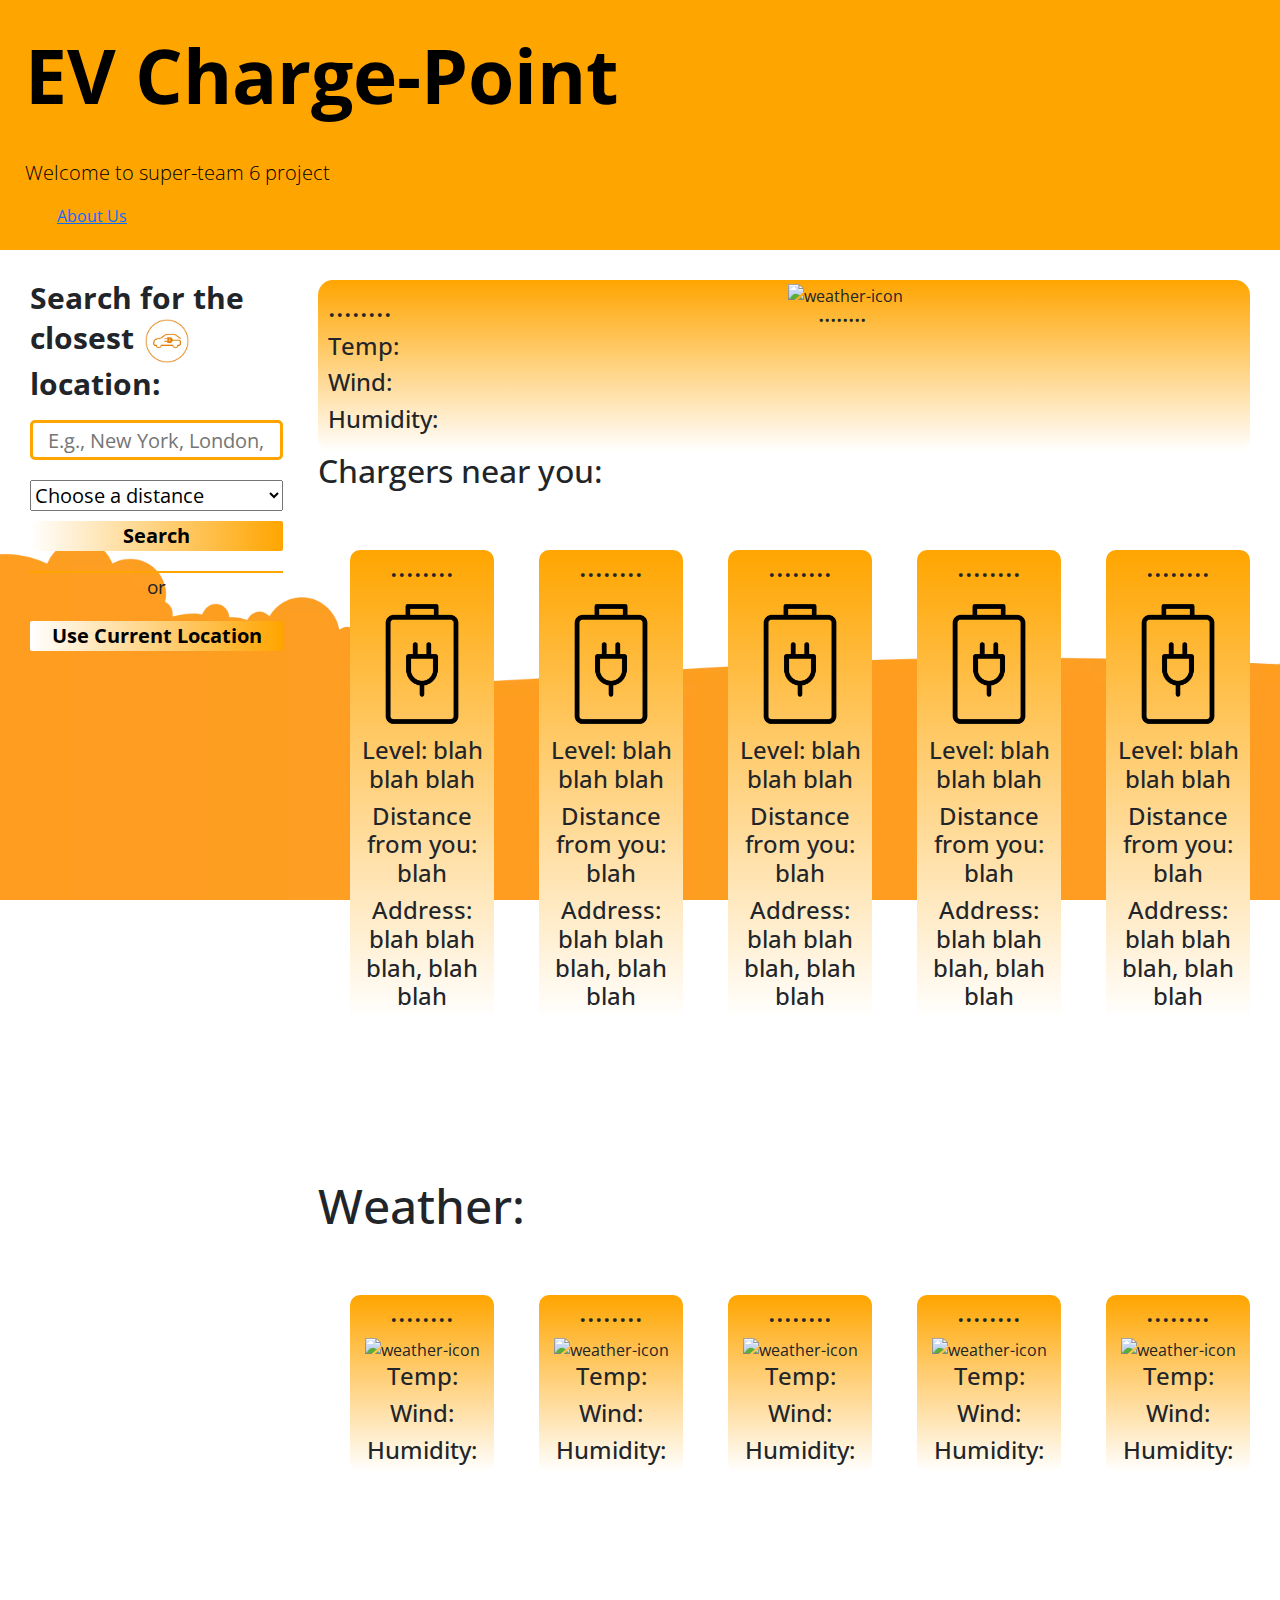
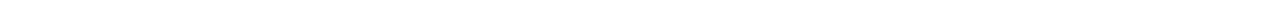
==== commit 0b63e096: "sarahs work on css, and adding the about us" ====
--- a/index.html
+++ b/index.html
@@ -6,18 +6,19 @@
     <meta http-equiv="X-UA-Compatible" content="ie=edge" />
     <link
       rel="stylesheet"
-      href="https://cdn.jsdelivr.net/npm/bootstrap@5.1.3/dist/css/bootstrap.min.css"
+      href="http://cdn.jsdelivr.net/npm/bootstrap@5.1.3/dist/css/bootstrap.min.css"
     />
     <link
       rel="stylesheet"
-      href="https://use.fontawesome.com/releases/v5.8.1/css/all.css"
+      href="http://use.fontawesome.com/releases/v5.8.1/css/all.css"
       integrity="sha384-50oBUHEmvpQ+1lW4y57PTFmhCaXp0ML5d60M1M7uH2+nqUivzIebhndOJK28anvf"
       crossorigin="anonymous"
     />
     <link
-      href="https://fonts.googleapis.com/css?family=Open+Sans&display=swap"
+      href="http://fonts.googleapis.com/css?family=Open+Sans&display=swap"
       rel="stylesheet"
     />
+    <script src="https://kit.fontawesome.com/9fbac090df.js" crossorigin="anonymous"></script>
     <link rel="stylesheet" href="./assets/css/style.css" />
     <title>Weather Dashboard</title>
   </head>
@@ -29,15 +30,37 @@
       <span  id ="time-display"></span>
     </h5>
     <p class="lead">Welcome to super-team 6 project</p>
+    <ul>
+      <a href="./index2.html" target="blank">About Us</a>
+    </ul>
 
   </header>
   <body>
-    
+  <!-- Added the following block -->
+    <style>
+      body {
+        background-image: url("./assets/images/background_image.webp");
+        background-repeat: no-repeat;
+        background-attachment: fixed;
+        background-size: cover;
+      }
+    </style>
     <div class ="main-layout">
 
       <div class ="weather-input"> 
-        <h3>Search for the closet location: </h3>
-        <input class="city-input" type="text" placeholder="E.g., New York, London, Tokyo">
+        <h3><span>Search for the closest <img 
+          src="./assets/images/car_charge_icon.png"
+          alt="mini car charging icon" 
+          width="50px"
+          height="50px"
+        />
+        location:
+        </span>
+        </h3>
+        <input 
+        class="city-input" 
+        type="text" 
+        placeholder="E.g., New York, London, Tokyo">
 
         <select class="drop-down-menu" name="radius-location" id="radius-location">
           <option value="none" selected> Choose a distance</option>
@@ -81,42 +104,47 @@
                   
                   <li class="card0">
                     <h3>........</h3> 
-                    <img src="/Users/isabellvirrey/SuperTeam6/assets/images/charging_icon.png" alt="charging-icon">
-                    <h4>Level: <span class="5"></span></h4>
-                    <h4>Distance from you: <span class="6"></span></h4>
-                    <h4>Address: <span class="7"></span></h4>
+                    <img src="./assets/images/charging_icon.png" alt="charging-icon"
+                    />
+                    <h4>Level: blah blah blah <span class="5"></span></h4>
+                    <h4>Distance from you: blah <span class="6"></span></h4>
+                    <h4>Address: blah blah blah, blah blah<span class="7"></span></h4>
                   </li>
 
                 <li class="card1">
                   <h3>........</h3> 
-                  <img src="/Users/isabellvirrey/SuperTeam6/assets/images/charging_icon.png" alt="charging-icon">
-                  <h4>Level: <span class="5"></span></h4>
-              <h4>Distance from you: <span class="6"></span></h4>
-              <h4>Address: <span class="7"></span></h4>
+                  <img src="./assets/images/charging_icon.png" alt="charging-icon"
+                  />
+                  <h4>Level: blah blah blah <span class="5"></span></h4>
+                  <h4>Distance from you: blah <span class="6"></span></h4>
+                  <h4>Address: blah blah blah, blah blah<span class="7"></span></h4>
               </li>
 
                 <li class="card2">
                   <h3>........</h3> 
-                  <img src="/Users/isabellvirrey/SuperTeam6/assets/images/charging_icon.png" alt="charging-icon">
-                  <h4>Level: <span class="5"></span></h4>
-                <h4>Distance from you: <span class="6"></span></h4>
-                <h4>Address: <span class="7"></span></h4>
+                  <img src="./assets/images/charging_icon.png" alt="charging-icon"
+                  />
+                  <h4>Level: blah blah blah <span class="5"></span></h4>
+                  <h4>Distance from you: blah <span class="6"></span></h4>
+                  <h4>Address: blah blah blah, blah blah<span class="7"></span></h4>
                 </li>
 
                 <li class="card3">
                   <h3>........</h3> 
-                  <img src="/Users/isabellvirrey/SuperTeam6/assets/images/charging_icon.png" alt="charging-icon">
-                  <h4>Level: <span class="5"></span></h4>
-                <h4>Distance from you: <span class="6"></span></h4>
-                <h4>Address: <span class="7"></span></h4>
+                  <img src="./assets/images/charging_icon.png" alt="charging-icon"
+                  />
+                  <h4>Level: blah blah blah <span class="5"></span></h4>
+                  <h4>Distance from you: blah <span class="6"></span></h4>
+                  <h4>Address: blah blah blah, blah blah<span class="7"></span></h4>
               </li>
 
               <li class="card4">
                 <h3>........</h3> 
-                <img src="/Users/isabellvirrey/SuperTeam6/assets/images/charging_icon.png" alt="charging-icon">
-                <h4>Level: <span class="5"></span></h4>
-                <h4>Distance from you: <span class="6"></span></h4>
-                <h4>Address: <span class="7"></span></h4>
+                <img src="./assets/images/charging_icon.png" alt="charging-icon"
+                />
+                <h4>Level: blah blah blah <span class="5"></span></h4>
+                <h4>Distance from you: blah <span class="6"></span></h4>
+                <h4>Address: blah blah blah, blah blah<span class="7"></span></h4>
               </li>
               </ul>
           <div>
@@ -178,18 +206,17 @@
 
 
     </div>
-    
-
-
-
-
-
+
+
+    <footer>
+      <h3>Made with <i class="fa-solid fa-heart fa-beat" style="color: #fcfcfd;"></i> by Super Team 6!</h3>
+    </footer>
 
         
-    <script src="https://code.jquery.com/jquery-3.4.1.min.js"></script>
-    <script src="https://cdnjs.cloudflare.com/ajax/libs/moment.js/2.24.0/moment.min.js"></script>
+    <script src="http://code.jquery.com/jquery-3.4.1.min.js"></script>
+    <script src="http://cdnjs.cloudflare.com/ajax/libs/moment.js/2.24.0/moment.min.js"></script>
     <script
-      src="https://cdn.jsdelivr.net/npm/dayjs@1.11.3/dayjs.min.js"
+      src="http://cdn.jsdelivr.net/npm/dayjs@1.11.3/dayjs.min.js"
       integrity="sha256-iu/zLUB+QgISXBLCW/mcDi/rnf4m4uEDO0wauy76x7U="
       crossorigin="anonymous"
     ></script>
--- a/assets/css/style.css
+++ b/assets/css/style.css
@@ -17,24 +17,33 @@
   }
 }
 
-
+/* This is at the top of the page and contains the drop in animation above as well as h5 (time) below */
 header{
-  background-image: linear-gradient(to right, rgba(17, 70, 135, 0.221), rgb(62, 20, 201));
-  color:whitesmoke;
+  /* background-image: linear-gradient(to right, rgba(17, 70, 135, 0.221), rgb(62, 20, 201)); */
+  color:black;
+  background-color: orange;
   display: flex;
   flex-direction: column;
- align-items: center;
- height: 250px;
- width: 100%;
- border: 1px rgb(0, 76, 255) solid;
- border-radius: 80px;
- box-shadow: 0 0 15px 10px #097175;
+  align-items: left;
+  height: 250px;
+  width: 100%;
+  padding-left: 25px;
+  /* border: 1px rgb(0, 76, 255) solid; */
+  /* border-radius: 20px; */
+  /* box-shadow: 0 0 15px 10px #097175; */
  
 }
 
+/* Trying to add about us, inline in the top right */
+header.ul {
+  justify-content: right;
+  display: inline;
+  font-size: 45px;
+  font: white;
+}
 header h1{
   margin: 30px 0;
-  font-size: 50px;
+  font-size: 75px;
   font-weight: bolder;
 }
 
@@ -47,7 +56,7 @@
   0%   {color: rgb(159, 82, 0);}
   25%  {color: yellow;}
   50%  {color: whitesmoke;}
-  100% {color: rgb(0, 94, 128);}
+  100% {color: orange;}
 }
 
 .heading {
@@ -62,44 +71,37 @@
 body {
   font-family: 'Open Sans', sans-serif;
   font-size: 16px;
-  background-image: linear-gradient(to right, rgba(17, 93, 135, 0.221), rgb(20, 198, 201));
-  
-}
-
-
-
-
+  /* background-image: linear-gradient(to right, rgba(17, 93, 135, 0.221), rgb(20, 198, 201)); */
+  
+}
 
 .main-layout{
   display: flex;
   gap: 35px;
   padding: 30px;
+
 }
 
 .weather-input
 {
   width: 450px;
   font-size: 20px;
-height: fit-content;
-display: flex;
-flex-direction: column;
-
-
-
+  height: fit-content;
+  display: flex;
+  flex-direction: column;
 }
 .weather-input h3{
   font-size: 30px;
   font-weight: bolder;
 }
-
-
-
 .weather-input input
 {
   width: 100%;
   height: 40px;
   padding: 0 15px;
-  border: 2px rgb(225, 214, 214) solid;
+  /* Added the following line */
+  border: 3px orange solid;
+  /* border: 2px rgb(225, 214, 214) solid; */
   border-radius: 5px;
   margin: 10px 0 20px 0;
 }
@@ -109,24 +111,28 @@
 padding: 10px,0;
 cursor: pointer;
 outline: none;
-background-image: linear-gradient(to left, rgba(10, 145, 208, 0.221), rgb(16, 90, 95));
+border: none;
+/* added the following line */
+background-image: linear-gradient(to left, orange, white);
+/* background-image: linear-gradient(to left, rgba(10, 145, 208, 0.221), rgb(16, 90, 95)); */
 border-radius: 2px;
-color: rgb(43, 22, 22);
+color: black;
 font-weight: bolder;
 
 }
 
+/* I commented out to test where this effect was taking place and didn't see a difference
 .weather-input button:hover
 {
   font-size: 20px;
   transition: all 0.3s ease-in-out;
-  background-color: #06aed5;
-  
-}
-
+  background-color: #d52206;
+  
+}
+*/
 .weather-input .separator
 {
-  border-top: 2px black solid;
+  border-top: 2px orange solid;
   margin: 20px 0;
   display: flex;
   justify-content: center;
@@ -144,9 +150,11 @@
   margin: 15px 0;
 }
 
+/* This is the history */
 .weather-input .histBtn{
   margin: 5px 0;
-  border-radius: 35px;
+  border-radius: 2px;
+  border: none;
 }
 
 .weather-input .drop-down-menu
@@ -164,17 +172,19 @@
 .current-weather
 {
   border-radius: 15px;
-
+  /* changing the font does not work?
+  font-family: 'Open Sans', sans-serif; */
   padding: 10px 20px 10px 10px;
   display: flex;
-  background-image: linear-gradient(to bottom, rgba(219, 82, 19, 0.221), rgb(237, 222, 9));
+  background-image: linear-gradient(to bottom,orange, white)
+  /* background-image: linear-gradient(to bottom, rgba(219, 82, 19, 0.221), rgb(237, 222, 9)); */
 
 }
 
 .current-weather .weather-detail
 {
   font: 25px bolder;
-}
+  font-family: 'Open Sans', sans-serif;}
 
 
 .current-weather .weather-icon img{
@@ -197,7 +207,7 @@
 
 
 .weather-cards img{
-  width: 120px;
+  width: 100%;
   margin-top: 5px 0 -12px 0;
   
 }
@@ -212,12 +222,13 @@
 {
   margin: 60px 0;
   display: flex;
-  gap: 200px;
+  gap: 5%;
 }
 
 .weather-cards li
 {
-  background-image: linear-gradient(to bottom, rgba(219, 82, 19, 0.221), rgb(9, 161, 237));
+  background-image: linear-gradient(to bottom, orange, white);
+  /* background-image: linear-gradient(to bottom, rgba(219, 82, 19, 0.221), rgb(9, 161, 237)); */
   width: 180px;
   text-align: center;
   border-radius: 10px;
@@ -225,9 +236,8 @@
 }
 
 .lead{
-  animation: move 22s infinite linear; /* set the time to what you want of course */
-}
-
+  animation: move 50s infinite linear; /* set the time to what you want of course */
+}
 
 
 @keyframes move {
@@ -237,4 +247,14 @@
   to {
     transform: translate(-500%);
   }
-}+}
+
+footer {
+  display: flex;
+  background-color: none;
+  color: white;
+  height: 50px;
+  justify-content: center;
+  padding-top: 20px;
+  padding-right: 375px;
+  }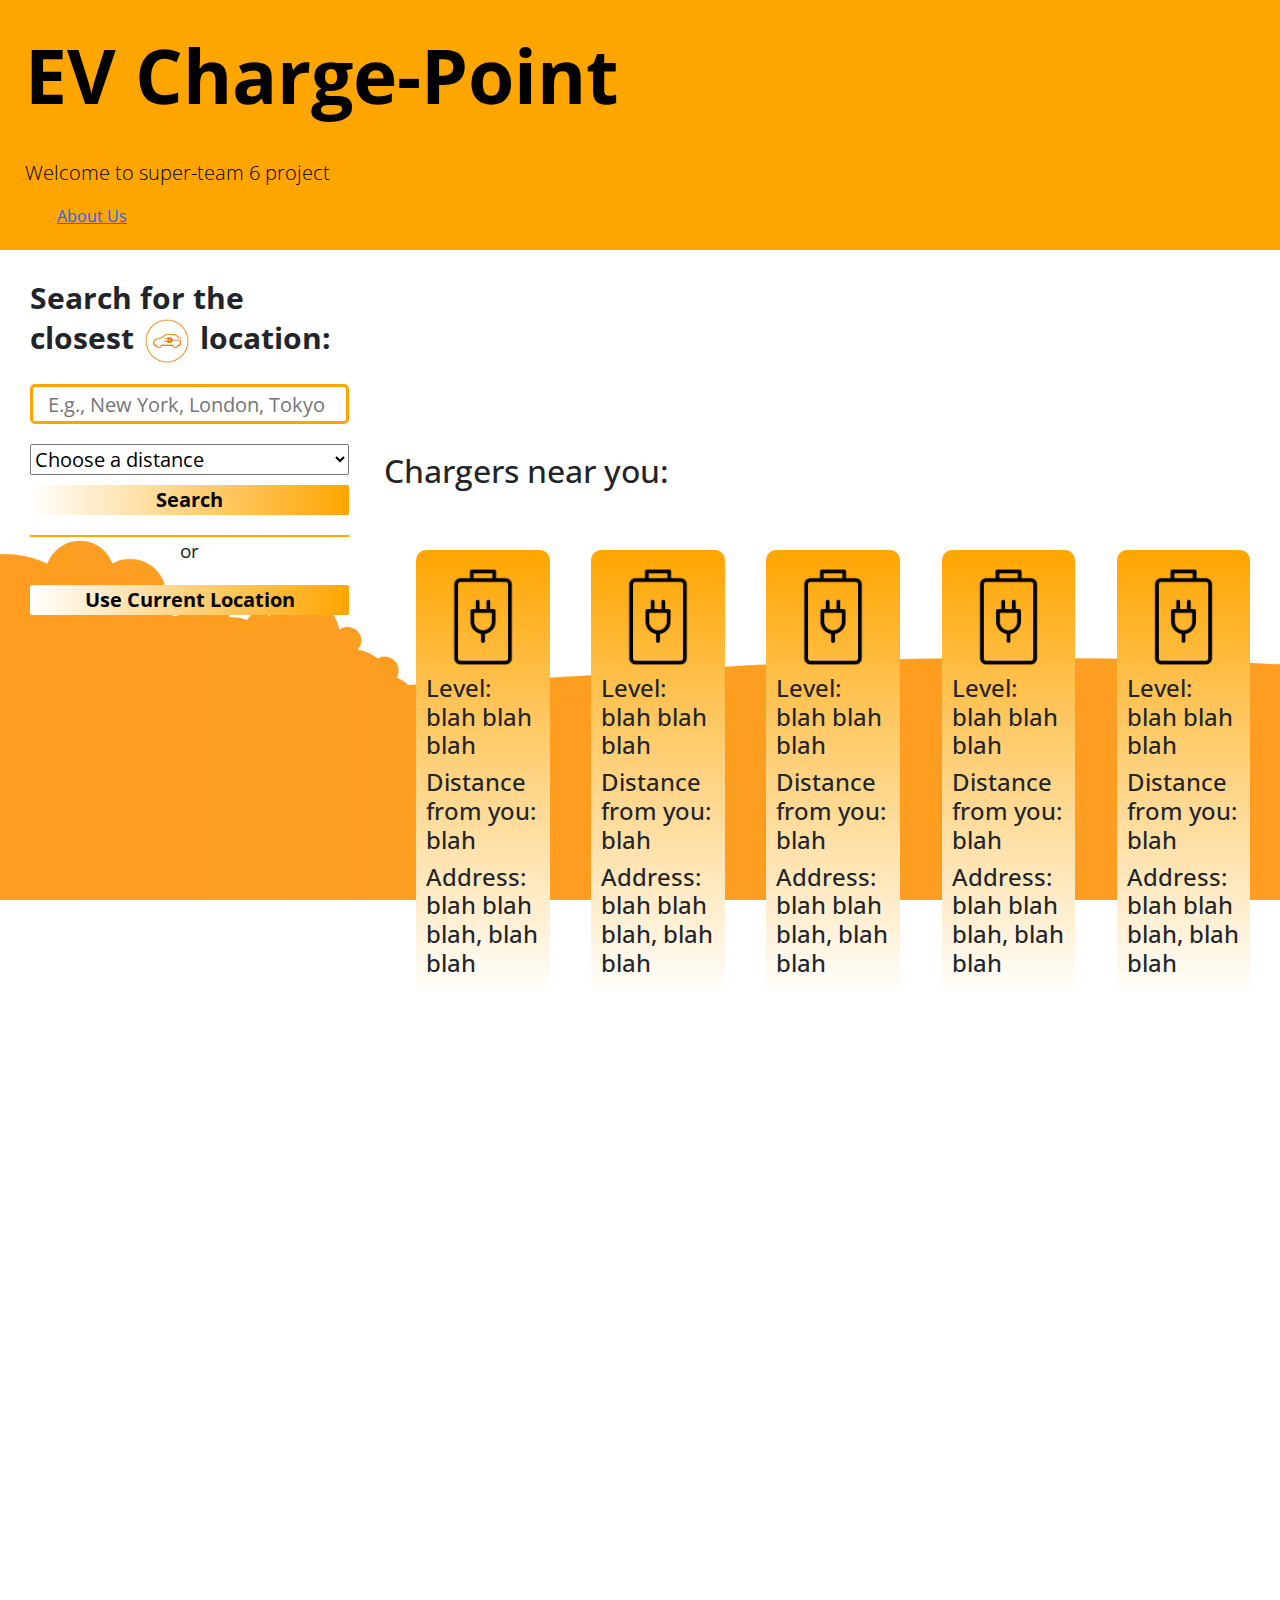
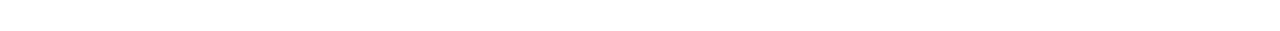
==== commit 146bbd79: "more css work, and some refactoring" ====
--- a/index.html
+++ b/index.html
@@ -82,7 +82,7 @@
 
         <div class = "weather-data">
           <!----------------------------------------------------------------->
-          <div class = 'current-weather'>
+          <div class = 'current-weather hidden'>
               <section class = "weather-detail">
                 <h3>........</h3>
                 <h4>Temp: <span class="2"></span></h4>
@@ -102,56 +102,51 @@
                 <h2> Chargers near you: </h2>
                 <ul class="weather-cards">
                   
-                  <li class="card0">
-                    <h3>........</h3> 
+                  <li class="card5">
                     <img src="./assets/images/charging_icon.png" alt="charging-icon"
                     />
-                    <h4>Level: blah blah blah <span class="5"></span></h4>
-                    <h4>Distance from you: blah <span class="6"></span></h4>
-                    <h4>Address: blah blah blah, blah blah<span class="7"></span></h4>
+                    <h4>Level: blah blah blah</h4>
+                    <h4>Distance from you: blah</h4>
+                    <h4>Address: blah blah blah, blah blah</h4>
                   </li>
 
-                <li class="card1">
-                  <h3>........</h3> 
+                <li class="card6">
                   <img src="./assets/images/charging_icon.png" alt="charging-icon"
                   />
-                  <h4>Level: blah blah blah <span class="5"></span></h4>
-                  <h4>Distance from you: blah <span class="6"></span></h4>
-                  <h4>Address: blah blah blah, blah blah<span class="7"></span></h4>
+                  <h4>Level: blah blah blah</h4>
+                  <h4>Distance from you: blah</h4>
+                  <h4>Address: blah blah blah, blah blah</h4>
               </li>
 
-                <li class="card2">
-                  <h3>........</h3> 
+                <li class="card7">
                   <img src="./assets/images/charging_icon.png" alt="charging-icon"
                   />
-                  <h4>Level: blah blah blah <span class="5"></span></h4>
-                  <h4>Distance from you: blah <span class="6"></span></h4>
-                  <h4>Address: blah blah blah, blah blah<span class="7"></span></h4>
+                  <h4>Level: blah blah blah</h4>
+                  <h4>Distance from you: blah</h4>
+                  <h4>Address: blah blah blah, blah blah</h4>
                 </li>
 
-                <li class="card3">
-                  <h3>........</h3> 
+                <li class="card8">
                   <img src="./assets/images/charging_icon.png" alt="charging-icon"
                   />
-                  <h4>Level: blah blah blah <span class="5"></span></h4>
-                  <h4>Distance from you: blah <span class="6"></span></h4>
-                  <h4>Address: blah blah blah, blah blah<span class="7"></span></h4>
+                  <h4>Level: blah blah blah</h4>
+                  <h4>Distance from you: blah</h4>
+                  <h4>Address: blah blah blah, blah blah</h4>
               </li>
 
-              <li class="card4">
-                <h3>........</h3> 
+              <li class="card9">
                 <img src="./assets/images/charging_icon.png" alt="charging-icon"
                 />
-                <h4>Level: blah blah blah <span class="5"></span></h4>
-                <h4>Distance from you: blah <span class="6"></span></h4>
-                <h4>Address: blah blah blah, blah blah<span class="7"></span></h4>
+                <h4>Level: blah blah blah</h4>
+                <h4>Distance from you: blah</h4>
+                <h4>Address: blah blah blah, blah blah</h4>
               </li>
               </ul>
           <div>
           <!-- -->
 <br></br>
 
-<div class ="days-forecast">
+<div class ="days-forecast hidden">
   <h2> Weather: </h2>
   <ul class="weather-cards">
     <li class="card0">
--- a/assets/css/style.css
+++ b/assets/css/style.css
@@ -206,15 +206,16 @@
 
 
 
-.weather-cards img{
+.weather-cards img {
   width: 100%;
   margin-top: 5px 0 -12px 0;
   
 }
-
+.hidden {
+  visibility: hidden;
+}
 .days-forecast h2
 {
-
   font-size: 3rem;
   margin: 50px 0 0 0;
 }
@@ -229,12 +230,12 @@
 {
   background-image: linear-gradient(to bottom, orange, white);
   /* background-image: linear-gradient(to bottom, rgba(219, 82, 19, 0.221), rgb(9, 161, 237)); */
-  width: 180px;
-  text-align: center;
+  width: 20%;
+  text-align: left;
   border-radius: 10px;
   list-style: none;
-}
-
+  padding: 10px 10px 10px 10px
+}
 .lead{
   animation: move 50s infinite linear; /* set the time to what you want of course */
 }
